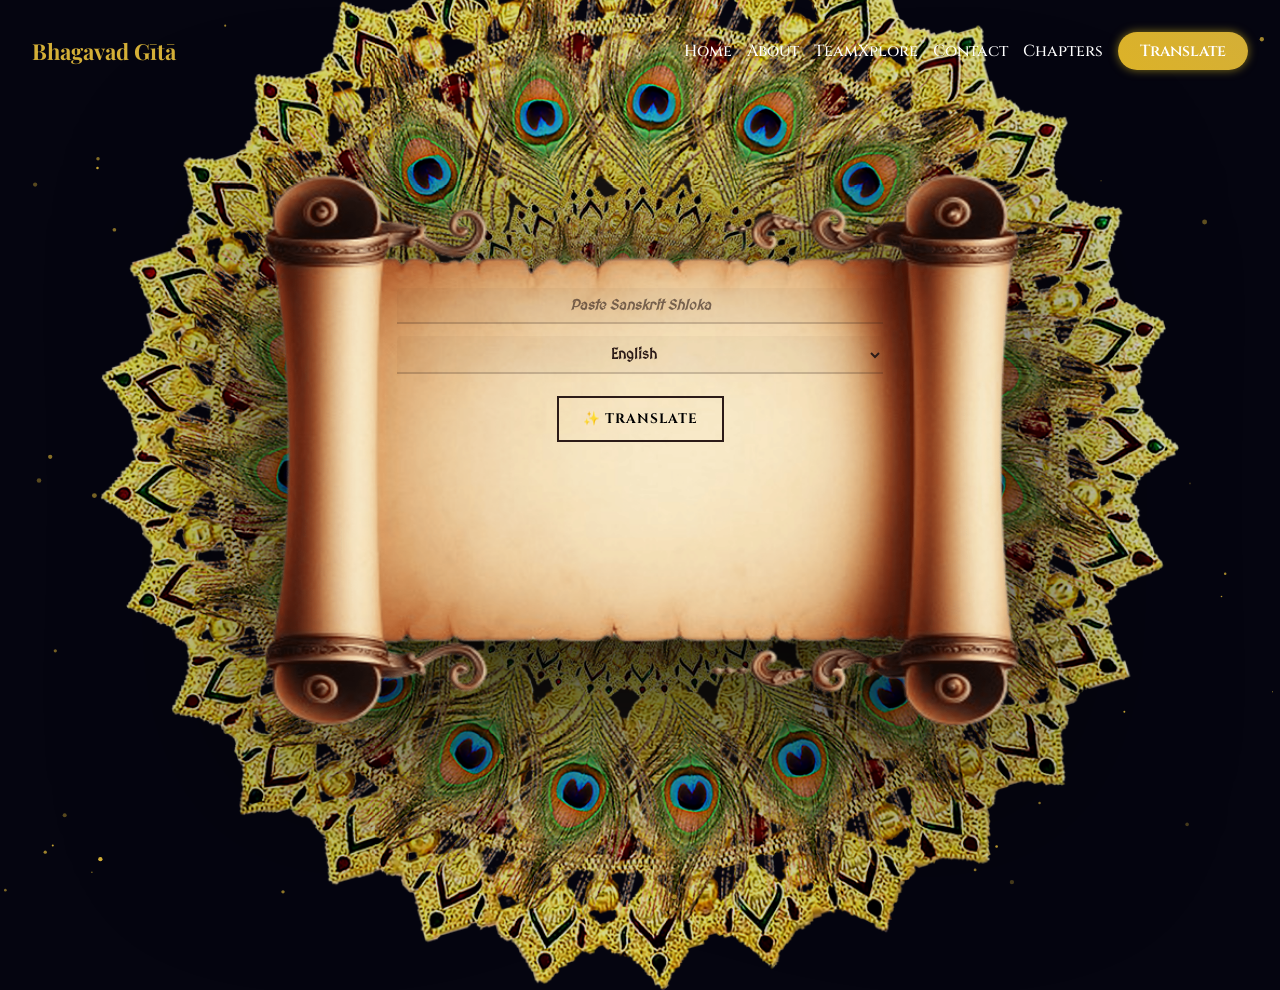
==== frontend/BV/translation.html @ dd42c948 "Fix translation page layout: reorder CSS, strengthen overrides, center scroll" ====
<!DOCTYPE html>
<html lang="en">
<head>
    <meta charset="UTF-8" />
    <meta name="viewport" content="width=device-width, initial-scale=1.0" />
    <title>Bhagavad Gita - Translation</title>

    <link rel="preload" href="galaxy.jpg" as="image" />
    <link rel="preload" href="scroll.png" as="image" />
    <link rel="preload" href="chakra.png" as="image" />
    
    <link rel="stylesheet" href="style.css">
    <link rel="stylesheet" href="../shared/transitions.css">
    <link rel="stylesheet" href="../shared/mobile-responsive.css">
    <link rel="stylesheet" href="../Dashboard/style.css">
    <link rel="preconnect" href="https://fonts.googleapis.com">
    <link rel="preconnect" href="https://fonts.gstatic.com" crossorigin>
    <link href="https://fonts.googleapis.com/css2?family=Cinzel:wght@400;700&family=MedievalSharp&family=Playfair+Display:wght@600;700&family=Inter:wght@300;400;500;600&display=swap" rel="stylesheet">
</head>

<body class="translation-page">

    <!-- Page Loader -->
    <div class="page-loader">
        <div class="loader-chakra"></div>
        <div class="loader-text">Preparing Translation...</div>
    </div>

    <!-- ================= NAVBAR ================= -->
    <header class="navbar">
        <div class="container nav-content">
            <div class="logo">Bhagavad Gītā</div>
            <div class="right-section">
                <nav>
                    <a href="../Dashboard/index.html">Home</a>
                    <a href="../Dashboard/index.html#about">About</a>
                    <a href="../Dashboard/index.html#team">TeamXplore</a>
                    <a href="../Dashboard/index.html#contact">Contact</a>
                    <a href="../Chapters/chapters.html">Chapters</a>
                </nav>
                <a href="translation.html" class="glow-btn active">Translate</a>
            </div>
        </div>
    </header>

    <!-- Decorative Background Layer -->
    <div class="chakra-layer"></div>
    <div class="dimension-rift"></div>
    <div class="scroll-container">
        <div class="scroll-content">

            <!-- Translation Form -->
            <form class="form-card" id="divineForm">

                <!-- Sanskrit Input -->
                <input 
                    type="text" 
                    id="userName" 
                    placeholder="Paste Sanskrit Shloka" 
                    required
                />

                <!-- Language Selection -->
                <select id="userLanguage">
                    <option value="english">English</option>
                    <option value="hindi">Hindi</option>
                    <option value="telugu">Telugu</option>
                    <option value="tamil">Tamil</option>
                    <option value="kannada">Kannada</option>
                    <option value="malayalam">Malayalam</option>
                    <option value="marathi">Marathi</option>
                    <option value="bengali">Bengali</option>
                    <option value="gujarati">Gujarati</option>
                    <option value="urdu">Urdu</option>
                    <option value="afrikaans">Afrikaans</option>
                    <option value="albanian">Albanian</option>
                    <option value="amharic">Amharic</option>
                    <option value="arabic">Arabic</option>
                    <option value="armenian">Armenian</option>
                    <option value="azerbaijani">Azerbaijani</option>
                    <option value="basque">Basque</option>
                    <option value="belarusian">Belarusian</option>
                    <option value="bosnian">Bosnian</option>
                    <option value="bulgarian">Bulgarian</option>
                    <option value="catalan">Catalan</option>
                    <option value="cebuano">Cebuano</option>
                    <option value="chinese_simplified">Chinese (Simplified)</option>
                    <option value="chinese_traditional">Chinese (Traditional)</option>
                    <option value="corsican">Corsican</option>
                    <option value="croatian">Croatian</option>
                    <option value="czech">Czech</option>
                    <option value="danish">Danish</option>
                    <option value="dutch">Dutch</option>
                    <option value="esperanto">Esperanto</option>
                    <option value="estonian">Estonian</option>
                    <option value="filipino">Filipino</option>
                    <option value="finnish">Finnish</option>
                    <option value="french">French</option>
                    <option value="frisian">Frisian</option>
                    <option value="galician">Galician</option>
                    <option value="georgian">Georgian</option>
                    <option value="german">German</option>
                    <option value="greek">Greek</option>
                    <option value="haitian_creole">Haitian Creole</option>
                    <option value="hausa">Hausa</option>
                    <option value="hawaiian">Hawaiian</option>
                    <option value="hebrew">Hebrew</option>
                    <option value="hungarian">Hungarian</option>
                    <option value="icelandic">Icelandic</option>
                    <option value="igbo">Igbo</option>
                    <option value="indonesian">Indonesian</option>
                    <option value="irish">Irish</option>
                    <option value="italian">Italian</option>
                    <option value="japanese">Japanese</option>
                    <option value="javanese">Javanese</option>
                    <option value="kazakh">Kazakh</option>
                    <option value="khmer">Khmer</option>
                    <option value="kinyarwanda">Kinyarwanda</option>
                    <option value="korean">Korean</option>
                    <option value="kurdish">Kurdish</option>
                    <option value="kyrgyz">Kyrgyz</option>
                    <option value="lao">Lao</option>
                    <option value="latin">Latin</option>
                    <option value="latvian">Latvian</option>
                    <option value="lithuanian">Lithuanian</option>
                    <option value="luxembourgish">Luxembourgish</option>
                    <option value="macedonian">Macedonian</option>
                    <option value="malagasy">Malagasy</option>
                    <option value="malay">Malay</option>
                    <option value="mongolian">Mongolian</option>
                    <option value="myanmar">Myanmar</option>
                    <option value="nepali">Nepali</option>
                    <option value="norwegian">Norwegian</option>
                    <option value="pashto">Pashto</option>
                    <option value="persian">Persian</option>
                    <option value="polish">Polish</option>
                    <option value="portuguese">Portuguese</option>
                    <option value="punjabi">Punjabi</option>
                    <option value="romanian">Romanian</option>
                    <option value="russian">Russian</option>
                    <option value="serbian">Serbian</option>
                    <option value="sinhala">Sinhala</option>
                    <option value="slovak">Slovak</option>
                    <option value="slovenian">Slovenian</option>
                    <option value="somali">Somali</option>
                    <option value="spanish">Spanish</option>
                    <option value="sundanese">Sundanese</option>
                    <option value="swahili">Swahili</option>
                    <option value="swedish">Swedish</option>
                    <option value="tajik">Tajik</option>
                    <option value="thai">Thai</option>
                    <option value="turkish">Turkish</option>
                    <option value="ukrainian">Ukrainian</option>
                    <option value="uyghur">Uyghur</option>
                    <option value="uzbek">Uzbek</option>
                    <option value="vietnamese">Vietnamese</option>
                    <option value="welsh">Welsh</option>
                    <option value="xhosa">Xhosa</option>
                    <option value="yiddish">Yiddish</option>
                    <option value="yoruba">Yoruba</option>
                    <option value="zulu">Zulu</option>
                </select>

                <!-- Translate Button -->
                <button type="submit" class="translate-btn">
                    ✨ Translate
                </button>

            </form>

            <!-- Output Section -->
            <div id="outputSection" class="output-section" style="visibility: hidden;">
                <p id="outputText"></p>
            </div>

        </div>
    </div>

    <canvas id="dustCanvas"></canvas>

    <script src="../config.js"></script>
    <script src="script.js"></script>
    <script src="../shared/transitions.js"></script>
    <script src="../shared/mobile-menu.js"></script>
    <script>
        function autoPasteShloka(){
            const params = new URLSearchParams(window.location.search);
            const text = params.get("text");
            if(text){
                document.getElementById("userName").value = decodeURIComponent(text);
            }
        }
        document.addEventListener("DOMContentLoaded", autoPasteShloka);
    </script>

</body>
</html>
---- frontend/BV/style.css ----
/* Reset & Variables */
:root {
    --gold: #d4af37;
    --gold-glow: rgba(212, 175, 55, 0.6);
    --parchment-ink: #2c1b18;
    --parchment-ink-dim: rgba(44, 27, 24, 0.6);
    --input-bg: rgba(44, 27, 24, 0.03);
    --input-border: rgba(44, 27, 24, 0.2);
    --font-title: 'Cinzel', serif;
    --font-body: 'MedievalSharp', cursive;
}

* {
    box-sizing: border-box;
    margin: 0;
    padding: 0;
}

/* Translation Page Specific Body Override */
body.translation-page {
    width: 100vw !important;
    min-height: 100vh !important;
    height: 100vh !important;
    overflow: hidden !important;
    background-color: #050510 !important;
    background-image: url('galaxy.jpg') !important;
    background-size: cover !important;
    background-position: center !important;
    background-repeat: no-repeat !important;
    background-attachment: fixed !important;
    display: flex !important;
    justify-content: center !important;
    align-items: center !important;
    font-family: var(--font-title) !important;
    color: var(--parchment-ink) !important;
    margin: 0 !important;
    padding: 0 !important;
}

/* Force remove any container padding/margin on translation page */
body.translation-page .container {
    padding: 0 !important;
    margin: 0 !important;
    max-width: none !important;
}

/* Navbar on translation page */
body.translation-page .navbar {
    position: fixed !important;
    top: 0 !important;
    left: 0 !important;
    right: 0 !important;
    z-index: 1000 !important;
    background: transparent !important;
    backdrop-filter: none !important;
    padding: 1rem 2rem !important;
}

body.translation-page .navbar.scrolled {
    background: rgba(0, 0, 0, 0.3) !important;
    backdrop-filter: blur(10px) !important;
}

body.translation-page .navbar nav a {
    color: white !important;
}

body.translation-page .navbar .logo {
    color: #D4AF37 !important;
}

body.translation-page .navbar .glow-btn {
    background: linear-gradient(45deg, #dcb228, #D4AF37) !important;
    color: white !important;
}

/* 1. Galaxy Background & Layout */
body {
    width: 100vw !important;
    min-height: 100vh !important;
    height: 100vh !important;
    overflow: hidden !important;
    background-color: #050510 !important;
    background-image: url('galaxy.jpg') !important;
    background-size: cover !important;
    background-position: center !important;
    background-repeat: no-repeat !important;
    background-attachment: fixed !important;
    display: flex !important;
    justify-content: center !important;
    align-items: center !important;
    font-family: var(--font-title) !important;
    color: var(--parchment-ink) !important;
    will-change: auto;
    margin: 0 !important;
    padding: 0 !important;
    position: relative !important;
}

/* Override any section/container styles */
body > section,
body > div:not(.chakra-layer):not(.dimension-rift):not(.scroll-container):not(.multiverse-flash):not(.page-loader):not(#dustCanvas) {
    display: none !important;
}

/* 2. Rotating Sudarshana Chakra (Background Layer) */
/* .chakra-layer {
    position: absolute;
    top: 50%;
    left: 50%;
    width: 110vmin; 
    height: 110vmin;
    background-image: url('chakra.png'); 
    background-size: contain;
    background-position: center;
    background-repeat: no-repeat;
    z-index: 1;
    opacity: 0.8;
    filter: drop-shadow(0 0 30px var(--gold-glow));
    animation: rotateChakra 120s linear infinite, pulseGlow 4s ease-in-out infinite;
    pointer-events: none;
} */

/* .chakra-layer {
    position: absolute;
    top: 50%;
    left: 50%;
    width: 120vmin;
    height: 120vmin;
    background: url('chakra.png') center/contain no-repeat;
    transform: translate(-50%, -50%);
    pointer-events: none;
    z-index: 1;
    opacity: 0.9;

    animation:
    rotateChakra 160s linear infinite,
    chakraBreath 6s ease-in-out infinite;
    will-change: transform;
    backface-visibility: hidden;
} */

.chakra-layer {
    position: absolute !important;
    top: 50% !important;
    left: 50% !important;
    width: 120vmin !important;
    height: 120vmin !important;
    transform: translate(-50%, -50%) !important;
    pointer-events: none !important;
    z-index: 1 !important;
    opacity: 0.85 !important;
    animation: rotateChakra 180s linear infinite !important;
    will-change: transform !important;
    backface-visibility: hidden !important;
    contain: layout style paint !important;
}

/* @keyframes chakraBreath {
    0%, 100% {
        transform: translate(-50%, -50%) scale(1);
        opacity: 0.85;
    }

    50% {
        transform: translate(-50%, -50%) scale(1.04);
        opacity: 1;
    }
} */

@keyframes chakraBreath {
    0%,100% {
        transform: scale(1);
        opacity: 0.85;
    }

    50% {
        transform: scale(1.03);
        opacity: 0.95;
    }
}

/* 
.chakra-layer::before {
    content: "";
    position: absolute;
    top: 50%;
    left: 50%;
    width: 85%;
    height: 85%;
    inset:0;
    transform: translate(-50%, -50%);
    background: radial-gradient(circle,
        rgba(212,175,55,0.5) 0%,
        rgba(212,175,55,0.35) 25%,
        rgba(212,175,55,0.2) 45%,
        rgba(212,175,55,0.1) 60%,
        transparent 75%);
    filter: blur(25px);
    z-index: -1;
    pointer-events: none;
    animation: glowPulse 6s ease-in-out infinite;
} */

.chakra-layer::before {
    content: "";
    position: absolute;
    inset: 0;
    background: url('chakra.png') center/contain no-repeat;
    animation: chakraBreath 8s ease-in-out infinite;
    will-change: transform, opacity;
}

.chakra-layer::after {
    content: "";
    position: absolute;
    inset: 0;
    border-radius: 50%;
    background: radial-gradient(circle,
        rgba(212,175,55,0.2) 0%,
        rgba(212,175,55,0.1) 40%,
        transparent 60%);
    filter: blur(40px);
    z-index: -1;
} 

.chakra-layer.active {
    animation: divineBurst 1.2s ease-out forwards;
}

@keyframes divineBurst {
    0% {
        transform: translate(-50%, -50%) scale(1);
        filter: drop-shadow(0 0 20px rgba(212,175,55,0.3));
    }
    40% {
        transform: translate(-50%, -50%) scale(1.2);
        filter: drop-shadow(0 0 150px rgba(212,175,55,1));
    }
    100% {
        transform: translate(-50%, -50%) scale(1);
        filter: drop-shadow(0 0 60px rgba(212,175,55,0.5));
    }
}
.scroll-container.lift {
    animation: scrollLift 1.2s ease-out forwards;
}

@keyframes scrollLift {
    0% { transform: translateY(0); }
    50% { transform: translateY(-15px); }
    100% { transform: translateY(0); }
}


@keyframes rotateChakra {
    from {
        transform: translate(-50%, -50%) rotate(0deg);
    }
    to {
        transform: translate(-50%, -50%) rotate(360deg);
    }
}

@keyframes pulseGlow {
    0%, 100% {
        filter: drop-shadow(0 0 30px var(--gold-glow));
        opacity: 0.8;
    }
    50% {
        filter: drop-shadow(0 0 60px rgba(212, 175, 55, 0.8));
        opacity: 1;
    }
}

/* 3. Scroll Image (Foreground Layer) */
.scroll-container {
    position: relative !important;
    z-index: 10 !important; /* Above Chakra and Dust */
    width: min(900px, 90vw) !important;
    height: min(1200px, 90vh) !important;
     
    background-image: url('scroll.png') !important; /* Ensure this image exists */
    background-size: 100% 100% !important; /* Stretch to fit container */
    background-position: center !important;
    background-repeat: no-repeat !important;
    display: flex !important;
    justify-content: center !important;
    align-items: center !important;

    filter: drop-shadow(0 50px 100px rgba(0,0,0,0.95)) !important;
    margin: 0 auto !important;
}

.scroll-content {
    position: absolute !important;
    top: 30% !important;              /* 👈 THIS controls vertical position */
    left: 50% !important;
    transform: translateX(-50%) !important;
    width: 60% !important;
    display: flex !important;
    flex-direction: column !important;
    align-items: center !important;
    gap: 1rem !important;
}

/* 4. Transparent Form */
.form-card {
    width: 100%;
    display: flex;
    flex-direction: column;
    gap: 12px;
    align-items: center;
}

input, select {
    width: 90%;
    padding: 8px;
    background: var(--input-bg);
    border: none;
    border-bottom: 2px solid var(--input-border);
    font-family: var(--font-body);
    font-size: 0.9rem;
    color: var(--parchment-ink);
    font-weight: 700;
    outline: none;
    text-align: center;
    transition: all 0.3s ease;
    border-radius: 4px 4px 0 0;
}

input::placeholder {
    color: var(--parchment-ink-dim);
    font-style: italic;
}

input:focus, select:focus {
    background: rgba(44, 27, 24, 0.08);
    border-bottom-color: var(--gold);
}

button {
    margin-top: 10px;
    margin-bottom: 4px;
    padding: 12px 24px;
    background: transparent;
    border: 2px solid var(--parchment-ink);
    font-family: var(--font-title);
    font-weight: 700;
    font-size: 0.85rem;
    text-transform: uppercase;
    cursor: pointer;
    transition: all 0.3s ease;
    letter-spacing: 1px;
}

button:hover {
    background: var(--parchment-ink);
    color: var(--gold);
    box-shadow: 0 5px 15px rgba(44, 27, 24, 0.3);
    letter-spacing: 3px;
}

button:disabled {
    opacity: 0.5;
    cursor: not-allowed;
    border-color: var(--input-border);
}

/* 5. Output Text & 6. Audio Button */
.output-section {
    display: flex;
    flex-direction: column;
    justify-content: center;
    align-items: center;
    width: 100%;
    min-height: auto;
    margin-top: 6px;
}

#outputText {
    margin-top: 20px;
    margin-bottom: 10px;
    font-family: var(--font-body);
    font-size: 1.1rem;
    line-height: 1.8;
    font-weight: 600;
    color: #2c1b18;

    text-align: center;

    white-space: pre-wrap;
    word-break: normal;

    opacity: 0;
    transform: translateY(20px);
}


#outputText.reveal {
    animation: divineReveal 0.7s cubic-bezier(.17,.67,.38,1.01) forwards;
}

@keyframes divineReveal {
    0% {
        opacity: 0;
        transform: translateY(10px);
        filter: blur(2px);
    }

    100% {
        opacity: 1;
        transform: translateY(0);
        filter: blur(0);
    }
}



/* Typewriter Cursor */
.cursor::after {
    content: '|';
    animation: blink 1s step-end infinite;
    color: var(--parchment-ink);
}

@keyframes blink {
    0%, 100% { opacity: 1; }
    50% { opacity: 0; }
}

.audio-btn {
    pointer-events: auto !important;
    margin-top: 35px;
    left: -20px;
    top: 35px;
    border: 1px solid var(--parchment-ink);
    font-size: 0.9rem;
    padding: 8px 16px;
    display: flex;
    align-items: center;
    gap: 8px;
    z-index: 99999;
    position: relative;
}

/* Particle Canvas */
#dustCanvas {
    position: fixed;
    top: 0;
    left: 0;
    width: 100%;
    height: 100%;
    pointer-events: none;
    z-index: 1;
    will-change: auto;
    contain: strict;
}

/* ===== MOBILE RESPONSIVE ===== */
@media (max-width: 768px) {
    body {
        background-attachment: scroll;
        overflow-y: auto;
        min-height: 100vh;
    }

    .chakra-layer {
        width: 100vmin;
        height: 100vmin;
        opacity: 0.6;
        animation-duration: 240s;
    }

    .chakra-layer::after {
        display: none;
    }

    .scroll-container {
        width: 95vw;
        min-height: auto;
        height: auto;
        padding: 40px 20px;
        margin: 20px auto;
        filter: drop-shadow(0 20px 40px rgba(0,0,0,0.5));
    }

    .scroll-content {
        position: relative;
        top: auto;
        left: auto;
        transform: none;
        width: 90%;
        padding: 20px 10px;
        margin-top: 40px;
    }

    input, select {
        width: 100%;
        font-size: 16px;
        padding: 12px 8px;
    }

    button {
        font-size: 14px;
        padding: 12px 24px;
        min-height: 44px;
    }

    #outputText {
        font-size: 0.95rem;
        line-height: 1.7;
        padding: 0 10px;
        margin-top: 15px;
    }

    #dustCanvas {
        opacity: 0.3;
    }

    .back-btn {
        top: 10px;
        left: 10px;
        padding: 6px 12px;
        font-size: 14px;
    }
}

@media (max-width: 480px) {
    .scroll-container {
        width: 98vw;
        padding: 30px 15px;
    }

    .scroll-content {
        width: 95%;
        padding: 15px 5px;
    }

    #outputText {
        font-size: 0.9rem;
        line-height: 1.6;
    }

    input, select {
        font-size: 15px;
        padding: 10px 6px;
    }

    button {
        font-size: 13px;
        padding: 10px 20px;
    }
}

@media (max-width: 768px) and (orientation: landscape) {
    .scroll-container {
        min-height: auto;
        padding: 20px 15px;
    }

    .scroll-content {
        margin-top: 20px;
    }

    #outputText {
        max-height: 40vh;
        overflow-y: auto;
    }
}
.back-btn {
  position: fixed;
  top: 20px;
  left: 20px;
  text-decoration: none;
  background: #D4AF37;
  color: black;
  padding: 8px 16px;
  border-radius: 20px;
  font-weight: 600;
  z-index: 999;
  transition: 0.3s;
}

.back-btn:hover {
  background: #b9972e;
}







body.warp {
    animation: spaceWarp 1.2s ease-in-out forwards;
}

@keyframes spaceWarp {
    0% {
        transform: scale(1);
        filter: blur(0px);
    }
    50% {
        transform: scale(1.1);
        filter: blur(4px);
    }
    100% {
        transform: scale(1);
        filter: blur(0px);
    }
}

.chakra-layer.portal {
    animation: portalSpin 1.2s ease-in-out forwards;
}

@keyframes portalSpin {
    0% {
        transform: translate(-50%, -50%) rotate(0deg) scale(1);
    }
    50% {
        transform: translate(-50%, -50%) rotate(-720deg) scale(1.2);
    }
    100% {
        transform: translate(-50%, -50%) rotate(-1440deg) scale(1);
    }
}
.scroll-container.portal-active {
    animation: scrollGlow 1.2s ease-in-out forwards;
}

@keyframes scrollGlow {
    0% {
        box-shadow: 0 0 0 rgba(212,175,55,0);
    }
    50% {
        box-shadow: 0 0 120px rgba(212,175,55,0.8);
    }
    100% {
        box-shadow: 0 0 60px rgba(212,175,55,0.4);
    }
}







.dimension-rift {
    position: fixed;
    inset: 0;
    pointer-events: none;
    background: 
        repeating-linear-gradient(
            90deg,
            rgba(255,255,255,0.02) 0px,
            rgba(255,255,255,0.02) 2px,
            transparent 2px,
            transparent 6px
        );
    opacity: 0;
    z-index: 50;
}

.dimension-rift.active {
    animation: glitchReality 0.8s ease-in-out forwards;
}

@keyframes glitchReality {
    0% { opacity: 0; transform: skewX(0deg); }
    20% { opacity: 0.8; transform: skewX(5deg); }
    40% { transform: skewX(-5deg); }
    60% { transform: skewX(3deg); }
    80% { transform: skewX(-2deg); }
    100% { opacity: 0; transform: skewX(0deg); }
}
.chakra-layer.multiverse {
    animation: multiSpin 1.5s cubic-bezier(.19,1,.22,1) forwards;
}

@keyframes multiSpin {
    0% {
        transform: translate(-50%, -50%) scale(1) rotate(0deg);
        filter: hue-rotate(0deg);
    }
    50% {
        transform: translate(-50%, -50%) scale(1.3) rotate(720deg);
        filter: hue-rotate(180deg);
    }
    100% {
        transform: translate(-50%, -50%) scale(1) rotate(1440deg);
        filter: hue-rotate(360deg);
    }
}
body.multiverse {
    animation: bendSpace 1.5s ease-in-out forwards;
}

@keyframes bendSpace {
    0% {
        transform: perspective(1000px) rotateX(0deg);
    }
    50% {
        transform: perspective(800px) rotateX(12deg);
    }
    100% {
        transform: perspective(1000px) rotateX(0deg);
    }
}




/* ===== YOUR EXISTING CSS ABOVE REMAINS SAME ===== */
/* I AM ONLY ADDING ADVANCED EFFECTS BELOW */

/* ================= MULTIVERSE FLASH ================= */
.multiverse-flash {
    position: fixed;
    inset: 0;
    pointer-events: none;
    background: radial-gradient(circle at center,
        rgba(255,255,255,0.9) 0%,
        rgba(255,255,255,0.6) 20%,
        rgba(255,255,255,0.2) 40%,
        transparent 60%);
    opacity: 0;
    z-index: 100;
}

/* .multiverse-flash.active {
    animation: flashReality 0.6s ease-out forwards;
} */

.chakra-layer.multiverse {
    animation:
        hyperSpin 1.2s cubic-bezier(.19,1,.22,1),
        rotateChakra 180s linear infinite;
}


@keyframes flashReality {
    0% { opacity: 0; }
    30% { opacity: 1; }
    100% { opacity: 0; }
}

/* ================= CHROMATIC ABERRATION ================= */
body.chromatic {
    animation: chromaticShift 0.8s ease-in-out forwards;
}

@keyframes chromaticShift {
    0% {
        filter: none;
    }
    50% {
        filter: contrast(1.2) saturate(1.3)
                drop-shadow(4px 0 red)
                drop-shadow(-4px 0 cyan);
    }
    100% {
        filter: none;
    }
}

/* ================= TRUE VORTEX SPIN ================= */
.chakra-layer.multiverse {
    animation: hyperSpin 1.4s cubic-bezier(.19,1,.22,1) forwards;
}

@keyframes hyperSpin {
    0% {
        transform: translate(-50%, -50%) scale(1) rotate(0deg);
        filter: hue-rotate(0deg);
    }
    50% {
        transform: translate(-50%, -50%) scale(1.2) rotate(720deg);
        filter: hue-rotate(180deg);
    }
    100% {
        transform: translate(-50%, -50%) scale(1) rotate(1440deg);
        filter: hue-rotate(360deg);
    }
}

/* ================= ENERGY BEAM FROM SCROLL ================= */
.scroll-container.portal-active::after {
    content: "";
    position: absolute;
    top: 10%;
    left: 50%;
    transform: translateX(-50%);
    width: 30%;
    height: 120%;
    background: linear-gradient(
        to bottom,
        rgba(255,255,255,0.8),
        rgba(212,175,55,0.6),
        transparent
    );
    filter: blur(40px);
    opacity: 0;
    pointer-events: none;
    animation: beamRise 1.2s ease-out forwards;
}

@keyframes beamRise {
    0% { opacity: 0; }
    40% { opacity: 1; }
    100% { opacity: 0; }
}

#warpCanvas {
    position: fixed;
    inset: 0;
    pointer-events: none;
    z-index: 5;
}


/* ===== PREMIUM BUTTONS ===== */

/* Wireshark Style Outline Button */
.outline-btn {
  padding: 8px 20px;
  border-radius: 30px;
  background: transparent;
  color: #D4AF37;
  font-weight: 500;
  cursor: pointer;
  border: 2px solid #e8bb28;
  transition: 0.3s ease;
}

.outline-btn:hover {
  background: #D4AF37;
  color: black;
  box-shadow: 0 0 15px #daaf22;
}

/* Gradient Glow Button */
.glow-btn {
  padding: 8px 22px;
  border-radius: 30px;
  border: none;
  background: linear-gradient(45deg, #dcb228, #D4AF37);
  color: white;
  font-weight: 600;
  cursor: pointer;
  transition: 0.3s ease;
  box-shadow: 0 0 10px rgba(214, 185, 35, 0.6);
}

.glow-btn:hover {
  transform: translateY(-2px);
  box-shadow: 0 0 20px rgba(237, 224, 40, 0.9);
}
---- frontend/shared/transitions.css ----
/* ================= SMOOTH PAGE TRANSITIONS ================= */

/* Page Loader Overlay */
.page-loader {
    position: fixed;
    inset: 0;
    background: linear-gradient(135deg, #050510 0%, #1a1a2e 50%, #050510 100%);
    display: flex;
    flex-direction: column;
    justify-content: center;
    align-items: center;
    z-index: 9999;
    opacity: 1;
    transition: opacity 0.5s ease-out;
    pointer-events: none;
}

.page-loader.hidden {
    opacity: 0;
}

/* Spinning Chakra Loader */
.loader-chakra {
    width: 80px;
    height: 80px;
    border: 4px solid rgba(212, 175, 55, 0.2);
    border-top: 4px solid #d4af37;
    border-radius: 50%;
    animation: spin 1s linear infinite;
    box-shadow: 0 0 30px rgba(212, 175, 55, 0.4);
}

@keyframes spin {
    0% { transform: rotate(0deg); }
    100% { transform: rotate(360deg); }
}

/* Loading Text */
.loader-text {
    margin-top: 20px;
    font-family: 'Cinzel', serif;
    font-size: 1.2rem;
    color: #d4af37;
    letter-spacing: 3px;
    animation: pulse 1.5s ease-in-out infinite;
}

@keyframes pulse {
    0%, 100% { opacity: 0.6; }
    50% { opacity: 1; }
}

/* Page Fade In Animation */
body {
    animation: pageIn 0.6s ease-out;
}

@keyframes pageIn {
    from {
        opacity: 0;
        transform: translateY(20px);
    }
    to {
        opacity: 1;
        transform: translateY(0);
    }
}

/* Page Fade Out Animation */
body.page-exit {
    animation: pageOut 0.4s ease-in forwards;
}

@keyframes pageOut {
    from {
        opacity: 1;
        transform: translateY(0);
    }
    to {
        opacity: 0;
        transform: translateY(-20px);
    }
}

/* Smooth Link Transitions */
a {
    transition: all 0.3s cubic-bezier(0.4, 0, 0.2, 1);
}

/* Button Click Effect */
button, .btn, .glow-btn {
    position: relative;
    overflow: hidden;
}

button::before, .btn::before, .glow-btn::before {
    content: '';
    position: absolute;
    top: 50%;
    left: 50%;
    width: 0;
    height: 0;
    border-radius: 50%;
    background: rgba(255, 255, 255, 0.3);
    transform: translate(-50%, -50%);
    transition: width 0.6s, height 0.6s;
}

button:active::before, .btn:active::before, .glow-btn:active::before {
    width: 300px;
    height: 300px;
}

/* Smooth Scroll Behavior */
html {
    scroll-behavior: smooth;
}

/* Content Fade In on Scroll */
.fade-in-section {
    opacity: 0;
    transform: translateY(30px);
    transition: opacity 0.8s ease-out, transform 0.8s ease-out;
}

.fade-in-section.visible {
    opacity: 1;
    transform: translateY(0);
}

/* Loading Bar */
.loading-bar {
    position: fixed;
    top: 0;
    left: 0;
    width: 0;
    height: 3px;
    background: linear-gradient(90deg, #d4af37, #f4d03f);
    z-index: 10000;
    transition: width 0.3s ease;
    box-shadow: 0 0 10px rgba(212, 175, 55, 0.8);
}

.loading-bar.active {
    animation: loadingProgress 2s ease-in-out;
}

@keyframes loadingProgress {
    0% { width: 0%; }
    50% { width: 70%; }
    100% { width: 100%; }
}
---- frontend/shared/mobile-responsive.css ----
/* ================= MOBILE RESPONSIVE STYLES ================= */

/* Hamburger Menu */
.hamburger {
    display: none;
    flex-direction: column;
    gap: 5px;
    cursor: pointer;
    padding: 8px;
    z-index: 1001;
    transition: all 0.3s ease;
    background: none;
    border: none;
}

.hamburger span {
    width: 25px;
    height: 3px;
    background: white;
    border-radius: 3px;
    transition: all 0.3s ease;
    display: block;
}

.navbar.scrolled .hamburger span {
    background: #8B5E3C;
}

.hamburger.active span:nth-child(1) {
    transform: rotate(45deg) translate(8px, 8px);
}

.hamburger.active span:nth-child(2) {
    opacity: 0;
}

.hamburger.active span:nth-child(3) {
    transform: rotate(-45deg) translate(7px, -7px);
}

/* Mobile Navigation */
@media (max-width: 768px) {
    .hamburger {
        display: flex !important;
    }

    .navbar nav {
        display: flex !important;
        flex-direction: column !important;
        width: 100% !important;
        gap: 0 !important;
    }

    .right-section {
        position: fixed !important;
        top: 70px !important;
        right: -100% !important;
        width: 280px !important;
        height: calc(100vh - 70px) !important;
        background: rgba(255, 255, 255, 0.98) !important;
        backdrop-filter: blur(10px) !important;
        flex-direction: column !important;
        align-items: flex-start !important;
        padding: 30px 20px !important;
        gap: 0 !important;
        transition: right 0.4s cubic-bezier(0.4, 0, 0.2, 1) !important;
        box-shadow: -5px 0 20px rgba(0, 0, 0, 0.1) !important;
        z-index: 999 !important;
        overflow-y: auto !important;
    }

    .right-section.active {
        right: 0 !important;
    }

    .navbar nav a {
        color: #8B5E3C !important;
        padding: 15px 20px !important;
        width: 100% !important;
        border-bottom: 1px solid rgba(139, 94, 60, 0.1) !important;
        margin: 0 !important;
        font-size: 16px !important;
        transition: all 0.3s ease !important;
        display: block !important;
    }

    .navbar nav a:hover {
        background: rgba(212, 175, 55, 0.1) !important;
        padding-left: 30px !important;
    }

    .glow-btn {
        margin-top: 20px !important;
        width: calc(100% - 40px) !important;
        text-align: center !important;
        display: block !important;
    }

    /* Mobile Overlay */
    .mobile-overlay {
        display: none;
        position: fixed;
        inset: 0;
        background: rgba(0, 0, 0, 0.5);
        z-index: 998;
        opacity: 0;
        transition: opacity 0.3s ease;
    }

    .mobile-overlay.active {
        display: block !important;
        opacity: 1 !important;
    }
}

/* Tablet Responsive */
@media (max-width: 1024px) and (min-width: 769px) {
    .container {
        padding: 0 30px;
    }

    .navbar nav a {
        margin-right: 10px;
        font-size: 14px;
    }

    .logo {
        font-size: 20px;
    }
}

/* Mobile Hero Section */
@media (max-width: 768px) {
    .hero-overlay h1 {
        font-size: 28px !important;
        padding: 0 20px;
    }

    .hero-overlay p {
        font-size: 14px !important;
        padding: 0 20px;
    }

    .section {
        padding: 60px 0 !important;
    }

    .section h2 {
        font-size: 24px !important;
    }

    .features,
    .team-grid {
        gap: 20px !important;
    }

    .card,
    .team-card {
        width: 100% !important;
        max-width: 350px;
    }
}

/* Mobile Contact Form */
@media (max-width: 768px) {
    .contact-form {
        width: 90%;
        padding: 0 20px;
    }

    .contact-form input,
    .contact-form textarea {
        font-size: 16px; /* Prevents zoom on iOS */
    }
}

/* Mobile Chapters Page */
@media (max-width: 768px) {
    .chapters-title {
        font-size: 32px !important;
        padding: 0 20px;
    }

    .chapters-subtitle {
        font-size: 16px !important;
        padding: 0 20px;
    }

    .chapters-container {
        grid-template-columns: 1fr !important;
        padding: 20px !important;
        gap: 20px !important;
    }

    .chapter-card {
        padding: 20px !important;
    }

    .chapter-number {
        font-size: 3rem !important;
        top: 10px !important;
        right: 15px !important;
    }

    .chapter-name {
        font-size: 1.2rem !important;
        padding-right: 60px;
    }

    .chapter-description {
        font-size: 0.9rem !important;
        padding-right: 60px;
    }

    /* Disable custom cursor on mobile */
    .divine-cursor {
        display: none !important;
    }
}

/* Mobile Translation Page */
@media (max-width: 768px) {
    body {
        background-attachment: scroll;
    }

    .scroll-container {
        width: 95vw !important;
        height: auto !important;
        min-height: 95vh !important;
        background-size: 100% 100% !important;
        padding: 40px 0 !important;
    }

    .scroll-content {
        width: 85% !important;
        top: 15% !important;
        gap: 0.8rem !important;
    }

    .form-card {
        gap: 10px !important;
    }

    .form-card input,
    .form-card select {
        width: 100% !important;
        font-size: 16px !important;
        padding: 12px 8px !important;
    }

    .translate-btn,
    button {
        font-size: 14px !important;
        padding: 12px 24px !important;
        margin-top: 15px !important;
    }

    #outputText {
        font-size: 0.95rem !important;
        line-height: 1.7 !important;
        padding: 0 15px !important;
        margin-top: 15px !important;
    }

    .audio-btn {
        font-size: 14px !important;
        padding: 10px 20px !important;
        margin-top: 25px !important;
        left: 0 !important;
    }

    .back-btn {
        top: 10px !important;
        left: 10px !important;
        padding: 6px 12px !important;
        font-size: 14px !important;
    }

    /* Reduce chakra size on mobile */
    .chakra-layer {
        width: 150vmin !important;
        height: 150vmin !important;
    }

    /* Optimize particles for mobile */
    #dustCanvas {
        opacity: 0.5;
    }
}

/* Small Mobile Devices */
@media (max-width: 480px) {
    .scroll-container {
        width: 98vw !important;
        padding: 30px 0 !important;
    }

    .scroll-content {
        width: 90% !important;
        top: 12% !important;
    }

    #outputText {
        font-size: 0.9rem !important;
        line-height: 1.6 !important;
        padding: 0 10px !important;
    }

    .form-card input,
    .form-card select {
        font-size: 15px !important;
        padding: 10px 6px !important;
    }

    button {
        font-size: 13px !important;
        padding: 10px 20px !important;
    }

    .audio-btn {
        font-size: 13px !important;
        padding: 8px 16px !important;
    }
}

/* Landscape Mobile */
@media (max-width: 768px) and (orientation: landscape) {
    .scroll-container {
        height: auto !important;
        min-height: 100vh !important;
        padding: 20px 0 !important;
    }

    .scroll-content {
        top: 10% !important;
    }

    #outputText {
        max-height: 40vh;
        overflow-y: auto;
    }
}

/* Touch-friendly buttons */
@media (hover: none) and (pointer: coarse) {
    button,
    .btn,
    .glow-btn,
    .audio-btn {
        min-height: 44px; /* iOS recommended touch target */
        min-width: 44px;
    }

    .navbar nav a {
        min-height: 44px;
        display: flex;
        align-items: center;
    }
}

/* Small Mobile Devices */
@media (max-width: 480px) {
    .hero-overlay h1 {
        font-size: 24px !important;
    }

    .hero-overlay p {
        font-size: 13px !important;
    }

    .btn {
        padding: 10px 20px !important;
        font-size: 14px !important;
    }

    .section h2 {
        font-size: 22px !important;
    }

    .card,
    .team-card {
        padding: 20px !important;
    }

    .chapters-title {
        font-size: 28px !important;
    }

    .chapter-number {
        font-size: 2.5rem !important;
    }
}

/* Landscape Mobile */
@media (max-width: 768px) and (orientation: landscape) {
    .hero {
        height: auto !important;
        min-height: 100vh;
    }

    .hero-overlay {
        padding: 100px 20px 50px !important;
    }

    .scroll-container {
        height: auto !important;
        min-height: 100vh;
        padding: 20px 0;
    }
}

/* Prevent horizontal scroll */
body {
    overflow-x: hidden;
    max-width: 100vw;
}

/* Improve touch scrolling */
* {
    -webkit-overflow-scrolling: touch;
}

/* Fix iOS input zoom */
@media (max-width: 768px) {
    input,
    select,
    textarea {
        font-size: 16px !important;
    }
}
---- frontend/Dashboard/style.css ----
/* ===== RESET ===== */
a {
  text-decoration: none;
}
* {
  margin: 0;
  padding: 0;
  box-sizing: border-box;
}

html {
  scroll-behavior: smooth;
}

body {
  font-family: 'Inter', sans-serif;
  background: #FDF8F2;
  color: #2C2C2C;
}

/* ===== CONTAINER ===== */
.container {
  max-width: 1200px;
  margin: auto;
  padding: 0 20px;
}

/* ===== NAVBAR ===== */
.navbar {
  position: fixed;
  width: 100%;
  top: 0;
  z-index: 1000;
  background: transparent;
  transition: 0.3s ease;
}

.navbar.scrolled {
  background: white;
  box-shadow: 0 2px 12px rgba(0,0,0,0.08);
}

.nav-content {
  display: flex;
  justify-content: space-between;
  align-items: center;
  height: 70px;
}

.logo {
  font-family: 'Playfair Display', serif;
  font-size: 22px;
  color: #D4AF37;
  font-weight: 700;
  z-index: 1002;
}

.right-section {
  display: flex;
  align-items: center;
  gap: 15px;
}

.navbar nav {
  display: flex;
  align-items: center;
  gap: 15px;
}

.navbar nav a {
  text-decoration: none;
  color: white;
  font-weight: 500;
  transition: 0.3s;
  white-space: nowrap;
}

.navbar.scrolled nav a {
  color: #8B5E3C;
}

.navbar nav a:hover {
  color: #D4AF37;
}

/* ===== PREMIUM BUTTONS ===== */

/* Wireshark Style Outline Button */
.outline-btn {
  padding: 8px 20px;
  border-radius: 30px;
  background: transparent;
  color: #D4AF37;
  font-weight: 500;
  cursor: pointer;
  border: 2px solid #e8bb28;
  transition: 0.3s ease;
}

.outline-btn:hover {
  background: #D4AF37;
  color: black;
  box-shadow: 0 0 15px #daaf22;
}

/* Gradient Glow Button */
.glow-btn {
  padding: 8px 22px;
  border-radius: 30px;
  border: none;
  background: linear-gradient(45deg, #dcb228, #D4AF37);
  color: white;
  font-weight: 600;
  cursor: pointer;
  transition: 0.3s ease;
  box-shadow: 0 0 10px rgba(214, 185, 35, 0.6);
}

.glow-btn:hover {
  transform: translateY(-2px);
  box-shadow: 0 0 20px rgba(237, 224, 40, 0.9);
}

/* ===== HERO ===== */
.hero {
  position: relative;
  width: 100%;
  height: 100vh;
  overflow: hidden;
}

.hero-video {
  position: fixed;
  top: 0;
  left: 0;
  width: 100vw;
  height: 100vh;
  object-fit: cover;
  z-index: -1;
}

.hero-overlay {
  position: relative;
  z-index: 2;
  height: 100vh;
  display: flex;
  flex-direction: column;
  justify-content: center;
  align-items: center;
  text-align: center;
  background: linear-gradient(
    to bottom,
    rgba(0,0,0,0.65),
    rgba(0,0,0,0.4),
    rgba(0,0,0,0.65)
  );
  color: white;
  padding: 20px;
}

.hero-overlay h1 {
  font-family: 'Playfair Display', serif;
  font-size: 48px;
  margin-bottom: 20px;
}

.hero-overlay p {
  font-size: 18px;
  margin-bottom: 25px;
}

.btn {
  display: inline-block;
  padding: 12px 30px;
  background: #D4AF37;
  color: black;
  border-radius: 30px;
  text-decoration: none;
  font-weight: 600;
  transition: 0.3s;
}

.btn:hover {
  background: #b9972e;
}

/* ===== SECTIONS ===== */
.section {
  padding: 120px 0;
  background: #FDF8F2;
  text-align: center;
}

.section h2 {
  font-family: 'Playfair Display', serif;
  margin-bottom: 20px;
  font-size: 32px;
}

.alt {
  background: white;
}

/* ===== CARDS ===== */
.features,
.team-grid {
  margin-top: 40px;
  display: flex;
  justify-content: center;
  gap: 30px;
  flex-wrap: wrap;
}

.card,
.team-card {
  background: white;
  padding: 25px;
  width: 280px;
  border-radius: 12px;
  box-shadow: 0 5px 20px rgba(0,0,0,0.05);
  transition: 0.3s;
}

.card:hover,
.team-card:hover {
  transform: translateY(-6px);
}

/* ===== CONTACT ===== */
.contact-form {
  max-width: 450px;
  margin: 30px auto;
  display: flex;
  flex-direction: column;
}

.contact-form input,
.contact-form textarea {
  margin: 10px 0;
  padding: 12px;
  border-radius: 6px;
  border: 1px solid #ccc;
}

.footer {
  text-align: center;
  padding: 25px;
  background: #8B5E3C;
  color: white;
}

/* ===== CARDS ===== */
.features,
.team-grid {
  margin-top: 40px;
  display: flex;
  justify-content: center;
  gap: 30px;
  flex-wrap: wrap;
}

.card,
.team-card {
  background: white;
  padding: 25px;
  width: 280px;
  border-radius: 12px;
  box-shadow: 0 5px 20px rgba(0,0,0,0.05);
  transition: 0.3s;
}

.card:hover,
.team-card:hover {
  transform: translateY(-6px);
}

/* ===== CONTACT ===== */
.contact-form {
  max-width: 450px;
  margin: 30px auto;
  display: flex;
  flex-direction: column;
}

.contact-form input,
.contact-form textarea {
  margin: 10px 0;
  padding: 12px;
  border-radius: 6px;
  border: 1px solid #ccc;
}

.footer {
  text-align: center;
  padding: 25px;
  background: #8B5E3C;
  color: white;
}

.linkedin-icon {
  display: inline-block;
  margin-top: 12px;
  font-size: 22px;
  color: #0A66C2;
  transition: 0.3s ease;
  z-index: 10;
  pointer-events: auto;
  position: relative;
}

.linkedin-icon:hover {
  transform: scale(1.2);
  color: #004182;
}

.github-icon {
    display: inline-block;
    margin-top: 10px;
    font-size: 24px;
    color: #111010;
    transition: 0.3s ease;
}

.github-icon:hover {
    color: #D4AF37;
    transform: scale(1.2);
}
.contact-social {
    margin-top: 20px;
    display: flex;
    justify-content: center;
    gap: 35px;
}

.contact-social a {
    font-size: 28px;
    color: #8B5E3C;
    transition: 0.3s ease;
}

.contact-social a:hover {
    color: #D4AF37;
    transform: scale(1.2);
}
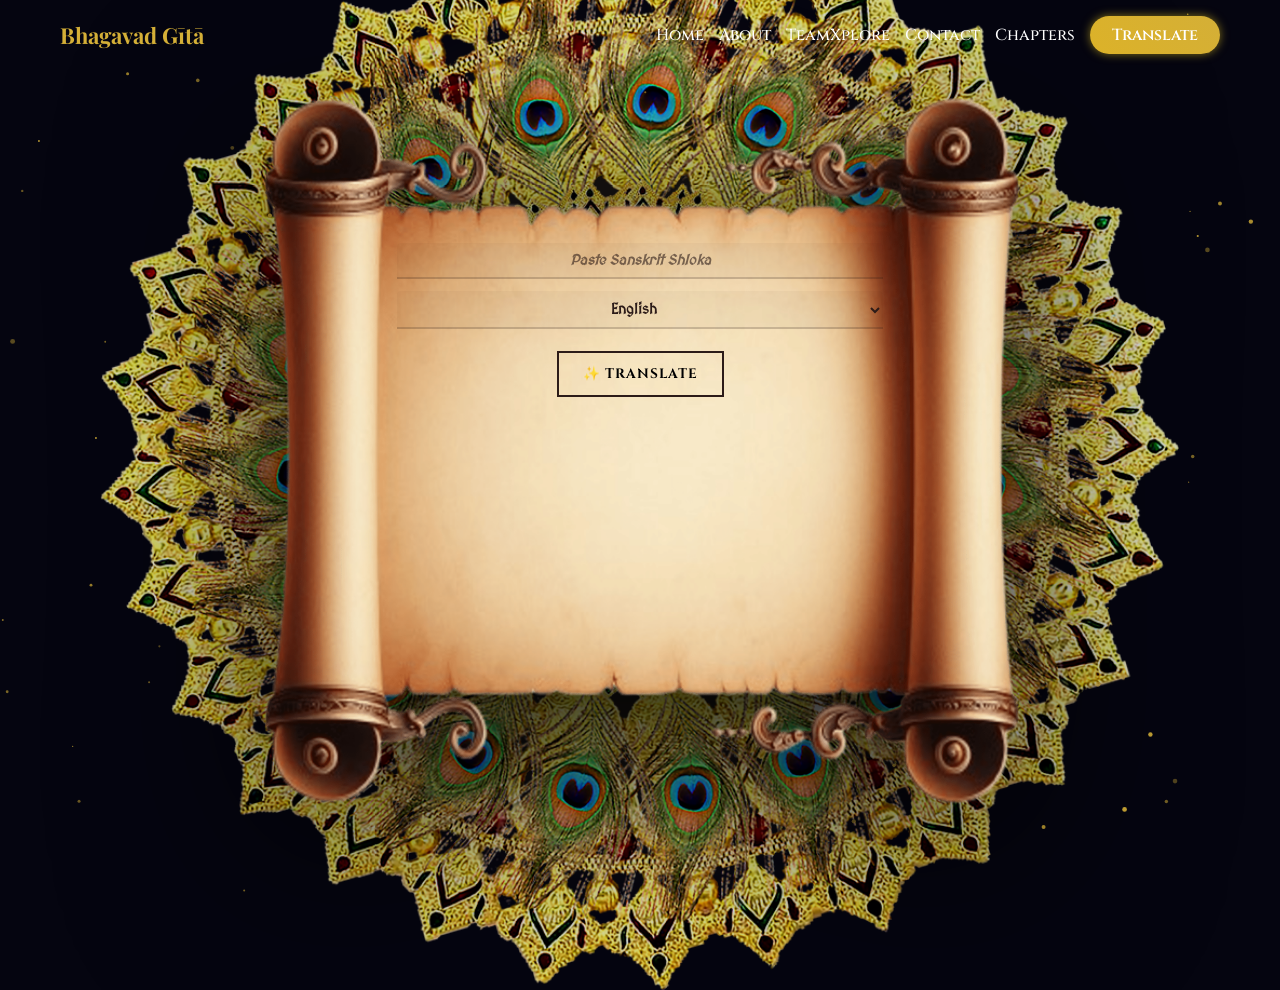
==== commit 81a3d746: "Add backend test page, switch to local API, improve error messages" ====
--- a/frontend/BV/translation.html
+++ b/frontend/BV/translation.html
@@ -9,10 +9,10 @@
     <link rel="preload" href="scroll.png" as="image" />
     <link rel="preload" href="chakra.png" as="image" />
     
+    <link rel="stylesheet" href="../Dashboard/style.css">
     <link rel="stylesheet" href="style.css">
     <link rel="stylesheet" href="../shared/transitions.css">
     <link rel="stylesheet" href="../shared/mobile-responsive.css">
-    <link rel="stylesheet" href="../Dashboard/style.css">
     <link rel="preconnect" href="https://fonts.googleapis.com">
     <link rel="preconnect" href="https://fonts.gstatic.com" crossorigin>
     <link href="https://fonts.googleapis.com/css2?family=Cinzel:wght@400;700&family=MedievalSharp&family=Playfair+Display:wght@600;700&family=Inter:wght@300;400;500;600&display=swap" rel="stylesheet">
--- a/frontend/BV/style.css
+++ b/frontend/BV/style.css
@@ -37,13 +37,6 @@
     padding: 0 !important;
 }
 
-/* Force remove any container padding/margin on translation page */
-body.translation-page .container {
-    padding: 0 !important;
-    margin: 0 !important;
-    max-width: none !important;
-}
-
 /* Navbar on translation page */
 body.translation-page .navbar {
     position: fixed !important;
@@ -53,7 +46,6 @@
     z-index: 1000 !important;
     background: transparent !important;
     backdrop-filter: none !important;
-    padding: 1rem 2rem !important;
 }
 
 body.translation-page .navbar.scrolled {
@@ -67,11 +59,6 @@
 
 body.translation-page .navbar .logo {
     color: #D4AF37 !important;
-}
-
-body.translation-page .navbar .glow-btn {
-    background: linear-gradient(45deg, #dcb228, #D4AF37) !important;
-    color: white !important;
 }
 
 /* 1. Galaxy Background & Layout */
@@ -94,13 +81,6 @@
     will-change: auto;
     margin: 0 !important;
     padding: 0 !important;
-    position: relative !important;
-}
-
-/* Override any section/container styles */
-body > section,
-body > div:not(.chakra-layer):not(.dimension-rift):not(.scroll-container):not(.multiverse-flash):not(.page-loader):not(#dustCanvas) {
-    display: none !important;
 }
 
 /* 2. Rotating Sudarshana Chakra (Background Layer) */
@@ -141,19 +121,19 @@
 } */
 
 .chakra-layer {
-    position: absolute !important;
-    top: 50% !important;
-    left: 50% !important;
-    width: 120vmin !important;
-    height: 120vmin !important;
-    transform: translate(-50%, -50%) !important;
-    pointer-events: none !important;
-    z-index: 1 !important;
-    opacity: 0.85 !important;
-    animation: rotateChakra 180s linear infinite !important;
-    will-change: transform !important;
-    backface-visibility: hidden !important;
-    contain: layout style paint !important;
+    position: absolute;
+    top: 50%;
+    left: 50%;
+    width: 120vmin;
+    height: 120vmin;
+    transform: translate(-50%, -50%);
+    pointer-events: none;
+    z-index: 1;
+    opacity: 0.85;
+    animation: rotateChakra 180s linear infinite;
+    will-change: transform;
+    backface-visibility: hidden;
+    contain: layout style paint;
 }
 
 /* @keyframes chakraBreath {
@@ -277,8 +257,8 @@
 .scroll-container {
     position: relative !important;
     z-index: 10 !important; /* Above Chakra and Dust */
-    width: min(900px, 90vw) !important;
-    height: min(1200px, 90vh) !important;
+    width: min(900px, 100vw) !important;
+    height: min(1200px, 115vh) !important;
      
     background-image: url('scroll.png') !important; /* Ensure this image exists */
     background-size: 100% 100% !important; /* Stretch to fit container */
@@ -289,7 +269,6 @@
     align-items: center !important;
 
     filter: drop-shadow(0 50px 100px rgba(0,0,0,0.95)) !important;
-    margin: 0 auto !important;
 }
 
 .scroll-content {
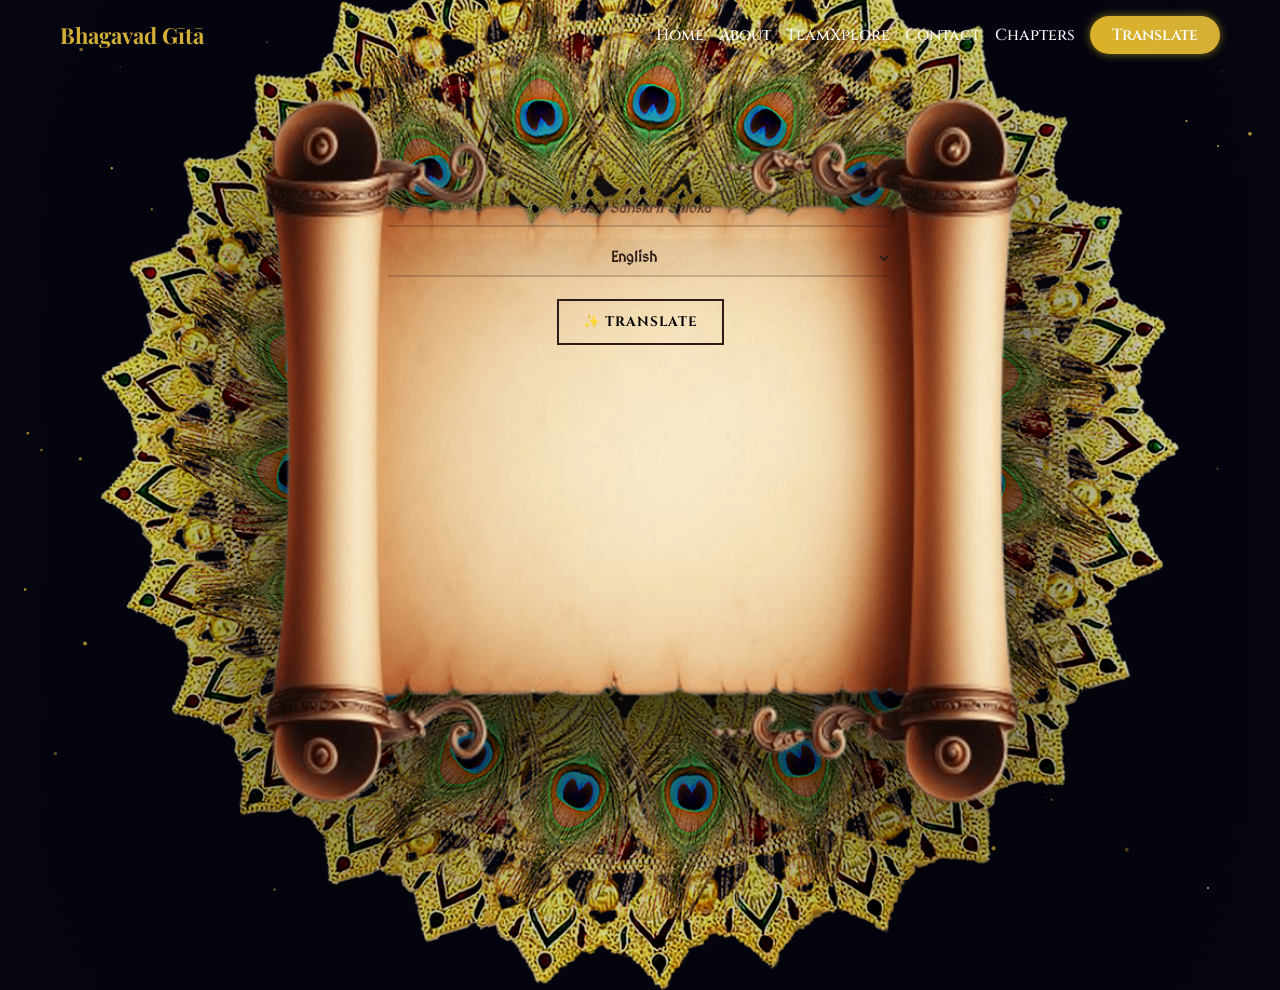
==== commit 9c3d663e: "Fix translation page: make form elements visible with !important, reorder CSS" ====
--- a/frontend/BV/translation.html
+++ b/frontend/BV/translation.html
@@ -9,10 +9,10 @@
     <link rel="preload" href="scroll.png" as="image" />
     <link rel="preload" href="chakra.png" as="image" />
     
-    <link rel="stylesheet" href="../Dashboard/style.css">
     <link rel="stylesheet" href="style.css">
     <link rel="stylesheet" href="../shared/transitions.css">
     <link rel="stylesheet" href="../shared/mobile-responsive.css">
+    <link rel="stylesheet" href="../Dashboard/style.css">
     <link rel="preconnect" href="https://fonts.googleapis.com">
     <link rel="preconnect" href="https://fonts.gstatic.com" crossorigin>
     <link href="https://fonts.googleapis.com/css2?family=Cinzel:wght@400;700&family=MedievalSharp&family=Playfair+Display:wght@600;700&family=Inter:wght@300;400;500;600&display=swap" rel="stylesheet">
--- a/frontend/BV/style.css
+++ b/frontend/BV/style.css
@@ -273,77 +273,85 @@
 
 .scroll-content {
     position: absolute !important;
-    top: 30% !important;              /* 👈 THIS controls vertical position */
+    top: 25% !important;
     left: 50% !important;
     transform: translateX(-50%) !important;
-    width: 60% !important;
+    width: 70% !important;
+    max-width: 600px !important;
     display: flex !important;
     flex-direction: column !important;
     align-items: center !important;
     gap: 1rem !important;
+    padding: 0 20px !important;
 }
 
 /* 4. Transparent Form */
 .form-card {
-    width: 100%;
-    display: flex;
-    flex-direction: column;
-    gap: 12px;
-    align-items: center;
+    width: 100% !important;
+    display: flex !important;
+    flex-direction: column !important;
+    gap: 12px !important;
+    align-items: center !important;
 }
 
 input, select {
-    width: 90%;
-    padding: 8px;
-    background: var(--input-bg);
-    border: none;
-    border-bottom: 2px solid var(--input-border);
-    font-family: var(--font-body);
-    font-size: 0.9rem;
-    color: var(--parchment-ink);
-    font-weight: 700;
-    outline: none;
-    text-align: center;
-    transition: all 0.3s ease;
-    border-radius: 4px 4px 0 0;
+    width: 90% !important;
+    padding: 8px !important;
+    background: var(--input-bg) !important;
+    border: none !important;
+    border-bottom: 2px solid var(--input-border) !important;
+    font-family: var(--font-body) !important;
+    font-size: 0.9rem !important;
+    color: var(--parchment-ink) !important;
+    font-weight: 700 !important;
+    outline: none !important;
+    text-align: center !important;
+    transition: all 0.3s ease !important;
+    border-radius: 4px 4px 0 0 !important;
+    display: block !important;
+    visibility: visible !important;
+    opacity: 1 !important;
 }
 
 input::placeholder {
-    color: var(--parchment-ink-dim);
-    font-style: italic;
+    color: var(--parchment-ink-dim) !important;
+    font-style: italic !important;
 }
 
 input:focus, select:focus {
-    background: rgba(44, 27, 24, 0.08);
-    border-bottom-color: var(--gold);
+    background: rgba(44, 27, 24, 0.08) !important;
+    border-bottom-color: var(--gold) !important;
 }
 
 button {
-    margin-top: 10px;
-    margin-bottom: 4px;
-    padding: 12px 24px;
-    background: transparent;
-    border: 2px solid var(--parchment-ink);
-    font-family: var(--font-title);
-    font-weight: 700;
-    font-size: 0.85rem;
-    text-transform: uppercase;
-    cursor: pointer;
-    transition: all 0.3s ease;
-    letter-spacing: 1px;
+    margin-top: 10px !important;
+    margin-bottom: 4px !important;
+    padding: 12px 24px !important;
+    background: transparent !important;
+    border: 2px solid var(--parchment-ink) !important;
+    font-family: var(--font-title) !important;
+    font-weight: 700 !important;
+    font-size: 0.85rem !important;
+    text-transform: uppercase !important;
+    cursor: pointer !important;
+    transition: all 0.3s ease !important;
+    letter-spacing: 1px !important;
+    display: block !important;
+    visibility: visible !important;
+    opacity: 1 !important;
 }
 
 button:hover {
-    background: var(--parchment-ink);
-    color: var(--gold);
-    box-shadow: 0 5px 15px rgba(44, 27, 24, 0.3);
-    letter-spacing: 3px;
+    background: var(--parchment-ink) !important;
+    color: var(--gold) !important;
+    box-shadow: 0 5px 15px rgba(44, 27, 24, 0.3) !important;
+    letter-spacing: 3px !important;
 }
 
 button:disabled {
-    opacity: 0.5;
-    cursor: not-allowed;
-    border-color: var(--input-border);
+    opacity: 0.5 !important;
+    cursor: not-allowed !important;
+    border-color: var(--input-border) !important;
 }
 
 /* 5. Output Text & 6. Audio Button */
@@ -355,22 +363,44 @@
     width: 100%;
     min-height: auto;
     margin-top: 6px;
+    max-height: 400px;
+    overflow-y: auto;
+    -webkit-overflow-scrolling: touch;
+}
+
+/* Custom scrollbar for output */
+.output-section::-webkit-scrollbar {
+    width: 6px;
+}
+
+.output-section::-webkit-scrollbar-track {
+    background: rgba(44, 27, 24, 0.1);
+    border-radius: 3px;
+}
+
+.output-section::-webkit-scrollbar-thumb {
+    background: var(--gold);
+    border-radius: 3px;
+}
+
+.output-section::-webkit-scrollbar-thumb:hover {
+    background: #b8941f;
 }
 
 #outputText {
     margin-top: 20px;
     margin-bottom: 10px;
     font-family: var(--font-body);
-    font-size: 1.1rem;
+    font-size: 1rem;
     line-height: 1.8;
     font-weight: 600;
     color: #2c1b18;
-
     text-align: center;
-
     white-space: pre-wrap;
-    word-break: normal;
-
+    word-break: break-word;
+    word-wrap: break-word;
+    max-width: 100%;
+    padding: 0 10px;
     opacity: 0;
     transform: translateY(20px);
 }
@@ -439,112 +469,139 @@
 /* ===== MOBILE RESPONSIVE ===== */
 @media (max-width: 768px) {
     body {
-        background-attachment: scroll;
-        overflow-y: auto;
-        min-height: 100vh;
+        background-attachment: scroll !important;
+        overflow-y: auto !important;
+        min-height: 100vh !important;
+        height: auto !important;
     }
 
     .chakra-layer {
-        width: 100vmin;
-        height: 100vmin;
-        opacity: 0.6;
-        animation-duration: 240s;
+        width: 80vmin !important;
+        height: 80vmin !important;
+        opacity: 0.5 !important;
+        animation-duration: 240s !important;
     }
 
     .chakra-layer::after {
-        display: none;
+        display: none !important;
     }
 
     .scroll-container {
-        width: 95vw;
-        min-height: auto;
-        height: auto;
-        padding: 40px 20px;
-        margin: 20px auto;
-        filter: drop-shadow(0 20px 40px rgba(0,0,0,0.5));
+        width: 95vw !important;
+        min-height: auto !important;
+        height: auto !important;
+        padding: 60px 20px 40px !important;
+        margin: 80px auto 20px !important;
+        filter: drop-shadow(0 20px 40px rgba(0,0,0,0.5)) !important;
     }
 
     .scroll-content {
-        position: relative;
-        top: auto;
-        left: auto;
-        transform: none;
-        width: 90%;
-        padding: 20px 10px;
-        margin-top: 40px;
+        position: relative !important;
+        top: auto !important;
+        left: auto !important;
+        transform: none !important;
+        width: 90% !important;
+        padding: 20px 10px !important;
+        margin-top: 0 !important;
     }
 
     input, select {
-        width: 100%;
-        font-size: 16px;
-        padding: 12px 8px;
+        width: 100% !important;
+        font-size: 16px !important;
+        padding: 12px 8px !important;
     }
 
     button {
-        font-size: 14px;
-        padding: 12px 24px;
-        min-height: 44px;
+        font-size: 14px !important;
+        padding: 12px 24px !important;
+        min-height: 44px !important;
+        width: 100% !important;
     }
 
     #outputText {
-        font-size: 0.95rem;
-        line-height: 1.7;
-        padding: 0 10px;
-        margin-top: 15px;
+        font-size: 0.9rem !important;
+        line-height: 1.6 !important;
+        padding: 0 5px !important;
+        margin-top: 15px !important;
+        max-height: 300px !important;
+        overflow-y: auto !important;
     }
 
     #dustCanvas {
-        opacity: 0.3;
+        opacity: 0.2 !important;
     }
 
     .back-btn {
-        top: 10px;
-        left: 10px;
-        padding: 6px 12px;
-        font-size: 14px;
+        top: 10px !important;
+        left: 10px !important;
+        padding: 6px 12px !important;
+        font-size: 14px !important;
+    }
+
+    /* Mobile navbar adjustments */
+    body.translation-page .navbar {
+        padding: 0.5rem 1rem !important;
+    }
+
+    body.translation-page .navbar .logo {
+        font-size: 1.2rem !important;
     }
 }
 
 @media (max-width: 480px) {
     .scroll-container {
-        width: 98vw;
-        padding: 30px 15px;
+        width: 98vw !important;
+        padding: 50px 15px 30px !important;
+        margin: 70px auto 15px !important;
     }
 
     .scroll-content {
-        width: 95%;
-        padding: 15px 5px;
+        width: 95% !important;
+        padding: 15px 5px !important;
     }
 
     #outputText {
-        font-size: 0.9rem;
-        line-height: 1.6;
+        font-size: 0.85rem !important;
+        line-height: 1.5 !important;
+        padding: 0 3px !important;
     }
 
     input, select {
-        font-size: 15px;
-        padding: 10px 6px;
+        font-size: 15px !important;
+        padding: 10px 6px !important;
     }
 
     button {
-        font-size: 13px;
-        padding: 10px 20px;
+        font-size: 13px !important;
+        padding: 10px 20px !important;
+    }
+
+    .chakra-layer {
+        width: 70vmin !important;
+        height: 70vmin !important;
+        opacity: 0.4 !important;
     }
 }
 
 @media (max-width: 768px) and (orientation: landscape) {
     .scroll-container {
-        min-height: auto;
-        padding: 20px 15px;
+        min-height: auto !important;
+        padding: 40px 15px 30px !important;
+        margin: 60px auto 15px !important;
     }
 
     .scroll-content {
-        margin-top: 20px;
+        margin-top: 0 !important;
     }
 
     #outputText {
-        max-height: 40vh;
-        overflow-y: auto;
+        max-height: 200px !important;
+        overflow-y: auto !important;
+    }
+
+    body {
+        height: auto !important;
+        min-height: 100vh !important;
     }
 }
 .back-btn {
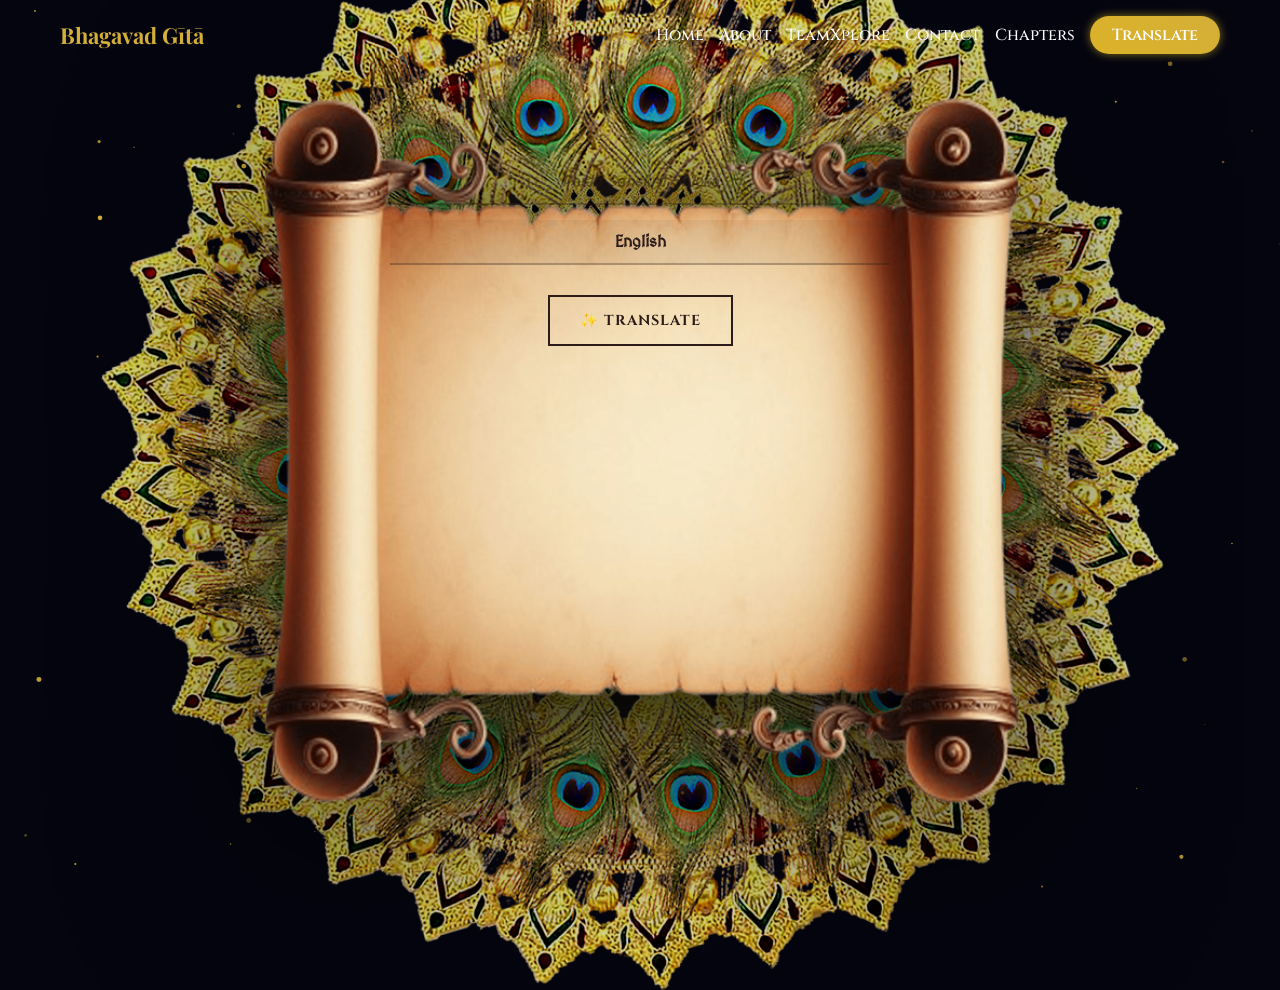
==== commit 214675d5: "Add isolated translation-page.css to force form elements visibility" ====
--- a/frontend/BV/translation.html
+++ b/frontend/BV/translation.html
@@ -9,10 +9,11 @@
     <link rel="preload" href="scroll.png" as="image" />
     <link rel="preload" href="chakra.png" as="image" />
     
+    <link rel="stylesheet" href="../Dashboard/style.css">
     <link rel="stylesheet" href="style.css">
     <link rel="stylesheet" href="../shared/transitions.css">
     <link rel="stylesheet" href="../shared/mobile-responsive.css">
-    <link rel="stylesheet" href="../Dashboard/style.css">
+    <link rel="stylesheet" href="translation-page.css">
     <link rel="preconnect" href="https://fonts.googleapis.com">
     <link rel="preconnect" href="https://fonts.gstatic.com" crossorigin>
     <link href="https://fonts.googleapis.com/css2?family=Cinzel:wght@400;700&family=MedievalSharp&family=Playfair+Display:wght@600;700&family=Inter:wght@300;400;500;600&display=swap" rel="stylesheet">
--- a/frontend/BV/translation-page.css
+++ b/frontend/BV/translation-page.css
@@ -0,0 +1,225 @@
+/* ============================================
+   TRANSLATION PAGE - ISOLATED STYLES
+   This file contains all styles needed for translation.html
+   ============================================ */
+
+/* Force translation page body styles */
+body.translation-page {
+    width: 100vw !important;
+    min-height: 100vh !important;
+    height: 100vh !important;
+    overflow: hidden !important;
+    background-color: #050510 !important;
+    background-image: url('galaxy.jpg') !important;
+    background-size: cover !important;
+    background-position: center !important;
+    background-repeat: no-repeat !important;
+    background-attachment: fixed !important;
+    display: flex !important;
+    justify-content: center !important;
+    align-items: center !important;
+    font-family: 'Cinzel', serif !important;
+    color: #2c1b18 !important;
+    margin: 0 !important;
+    padding: 0 !important;
+}
+
+/* Force form card visibility */
+body.translation-page .form-card {
+    width: 100% !important;
+    display: flex !important;
+    flex-direction: column !important;
+    gap: 15px !important;
+    align-items: center !important;
+    z-index: 100 !important;
+    position: relative !important;
+}
+
+/* Force input field visibility */
+body.translation-page input[type="text"],
+body.translation-page #userName {
+    width: 90% !important;
+    max-width: 500px !important;
+    padding: 12px 15px !important;
+    background: rgba(44, 27, 24, 0.05) !important;
+    border: none !important;
+    border-bottom: 2px solid rgba(44, 27, 24, 0.3) !important;
+    font-family: 'MedievalSharp', cursive !important;
+    font-size: 1rem !important;
+    color: #2c1b18 !important;
+    font-weight: 700 !important;
+    outline: none !important;
+    text-align: center !important;
+    transition: all 0.3s ease !important;
+    border-radius: 4px 4px 0 0 !important;
+    display: block !important;
+    visibility: visible !important;
+    opacity: 1 !important;
+    box-sizing: border-box !important;
+}
+
+body.translation-page input[type="text"]::placeholder,
+body.translation-page #userName::placeholder {
+    color: rgba(44, 27, 24, 0.5) !important;
+    font-style: italic !important;
+}
+
+body.translation-page input[type="text"]:focus,
+body.translation-page #userName:focus {
+    background: rgba(44, 27, 24, 0.08) !important;
+    border-bottom-color: #d4af37 !important;
+}
+
+/* Force select dropdown visibility */
+body.translation-page select,
+body.translation-page #userLanguage {
+    width: 90% !important;
+    max-width: 500px !important;
+    padding: 12px 15px !important;
+    background: rgba(44, 27, 24, 0.05) !important;
+    border: none !important;
+    border-bottom: 2px solid rgba(44, 27, 24, 0.3) !important;
+    font-family: 'MedievalSharp', cursive !important;
+    font-size: 1rem !important;
+    color: #2c1b18 !important;
+    font-weight: 700 !important;
+    outline: none !important;
+    text-align: center !important;
+    transition: all 0.3s ease !important;
+    border-radius: 4px 4px 0 0 !important;
+    display: block !important;
+    visibility: visible !important;
+    opacity: 1 !important;
+    cursor: pointer !important;
+    box-sizing: border-box !important;
+    -webkit-appearance: none !important;
+    -moz-appearance: none !important;
+    appearance: none !important;
+}
+
+body.translation-page select:focus,
+body.translation-page #userLanguage:focus {
+    background: rgba(44, 27, 24, 0.08) !important;
+    border-bottom-color: #d4af37 !important;
+}
+
+/* Force button visibility */
+body.translation-page button[type="submit"],
+body.translation-page .translate-btn {
+    margin-top: 15px !important;
+    padding: 14px 30px !important;
+    background: transparent !important;
+    border: 2px solid #2c1b18 !important;
+    font-family: 'Cinzel', serif !important;
+    font-weight: 700 !important;
+    font-size: 0.9rem !important;
+    text-transform: uppercase !important;
+    cursor: pointer !important;
+    transition: all 0.3s ease !important;
+    letter-spacing: 1px !important;
+    display: block !important;
+    visibility: visible !important;
+    opacity: 1 !important;
+    color: #2c1b18 !important;
+    box-sizing: border-box !important;
+}
+
+body.translation-page button[type="submit"]:hover,
+body.translation-page .translate-btn:hover {
+    background: #2c1b18 !important;
+    color: #d4af37 !important;
+    box-shadow: 0 5px 15px rgba(44, 27, 24, 0.3) !important;
+    letter-spacing: 3px !important;
+}
+
+/* Force scroll content positioning */
+body.translation-page .scroll-content {
+    position: absolute !important;
+    top: 22% !important;
+    left: 50% !important;
+    transform: translateX(-50%) !important;
+    width: 75% !important;
+    max-width: 650px !important;
+    display: flex !important;
+    flex-direction: column !important;
+    align-items: center !important;
+    gap: 1rem !important;
+    padding: 0 25px !important;
+    z-index: 50 !important;
+}
+
+/* Force output section visibility */
+body.translation-page .output-section {
+    display: flex !important;
+    flex-direction: column !important;
+    justify-content: center !important;
+    align-items: center !important;
+    width: 100% !important;
+    margin-top: 20px !important;
+    max-height: 350px !important;
+    overflow-y: auto !important;
+    -webkit-overflow-scrolling: touch !important;
+}
+
+body.translation-page #outputText {
+    margin-top: 15px !important;
+    font-family: 'MedievalSharp', cursive !important;
+    font-size: 1rem !important;
+    line-height: 1.7 !important;
+    font-weight: 600 !important;
+    color: #2c1b18 !important;
+    text-align: center !important;
+    white-space: pre-wrap !important;
+    word-break: break-word !important;
+    word-wrap: break-word !important;
+    max-width: 100% !important;
+    padding: 0 15px !important;
+}
+
+/* Mobile responsive */
+@media (max-width: 768px) {
+    body.translation-page .scroll-content {
+        top: 15% !important;
+        width: 85% !important;
+        padding: 0 15px !important;
+    }
+
+    body.translation-page input[type="text"],
+    body.translation-page #userName,
+    body.translation-page select,
+    body.translation-page #userLanguage {
+        width: 95% !important;
+        font-size: 16px !important;
+        padding: 12px 10px !important;
+    }
+
+    body.translation-page button[type="submit"],
+    body.translation-page .translate-btn {
+        width: 95% !important;
+        font-size: 14px !important;
+    }
+
+    body.translation-page #outputText {
+        font-size: 0.9rem !important;
+        padding: 0 10px !important;
+    }
+}
+
+@media (max-width: 480px) {
+    body.translation-page .scroll-content {
+        width: 90% !important;
+        padding: 0 10px !important;
+    }
+
+    body.translation-page input[type="text"],
+    body.translation-page #userName,
+    body.translation-page select,
+    body.translation-page #userLanguage {
+        width: 98% !important;
+        font-size: 15px !important;
+    }
+
+    body.translation-page #outputText {
+        font-size: 0.85rem !important;
+    }
+}
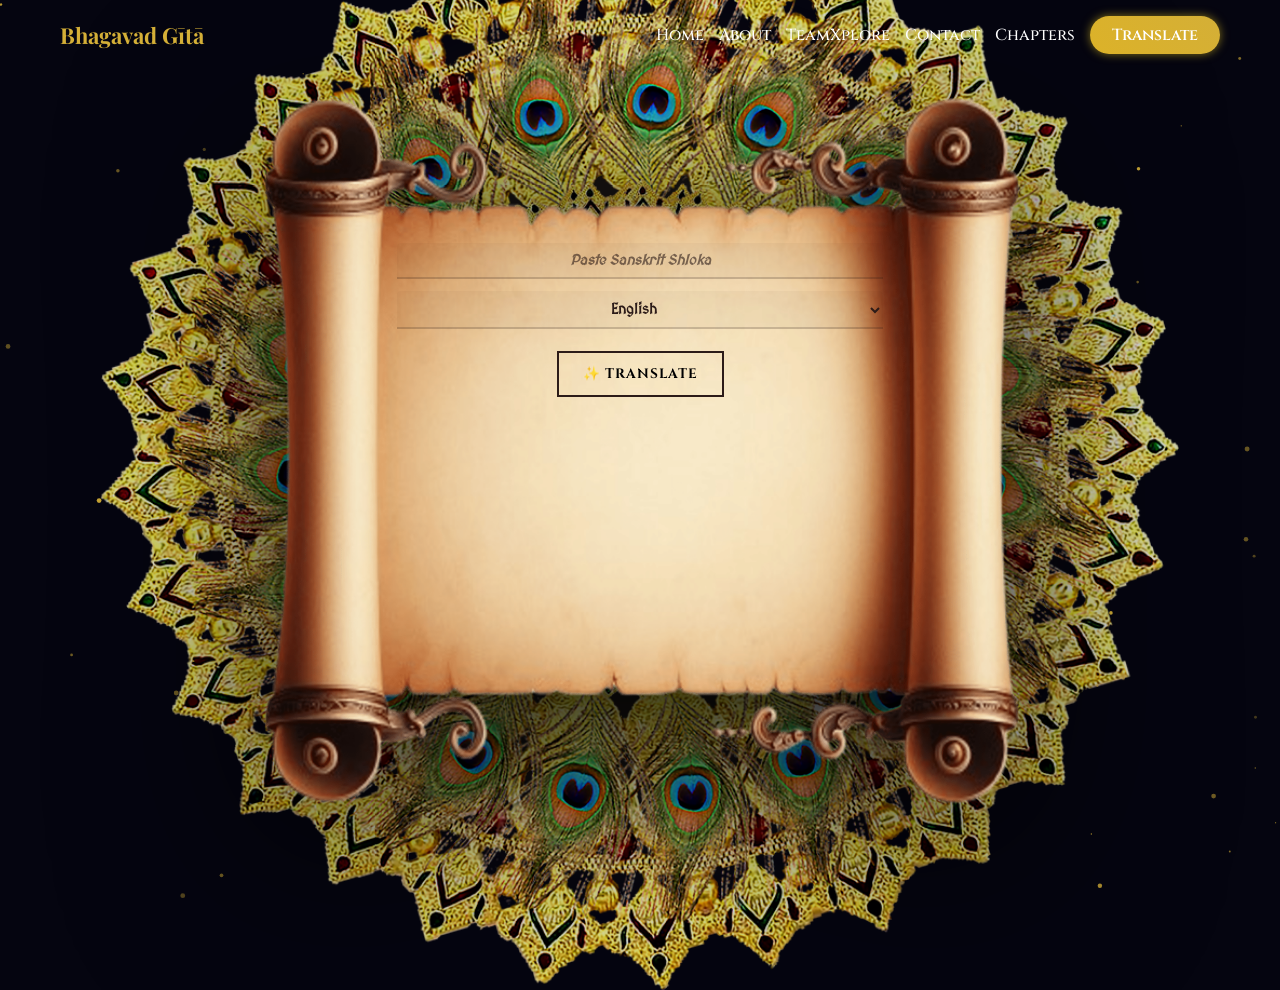
==== commit e8b8d07e: "Add amazing button animations: hover lift, glow pulse, ripple effect, press animation" ====
--- a/frontend/BV/translation.html
+++ b/frontend/BV/translation.html
@@ -13,7 +13,6 @@
     <link rel="stylesheet" href="style.css">
     <link rel="stylesheet" href="../shared/transitions.css">
     <link rel="stylesheet" href="../shared/mobile-responsive.css">
-    <link rel="stylesheet" href="translation-page.css">
     <link rel="preconnect" href="https://fonts.googleapis.com">
     <link rel="preconnect" href="https://fonts.gstatic.com" crossorigin>
     <link href="https://fonts.googleapis.com/css2?family=Cinzel:wght@400;700&family=MedievalSharp&family=Playfair+Display:wght@600;700&family=Inter:wght@300;400;500;600&display=swap" rel="stylesheet">
--- a/frontend/BV/style.css
+++ b/frontend/BV/style.css
@@ -273,85 +273,77 @@
 
 .scroll-content {
     position: absolute !important;
-    top: 25% !important;
+    top: 30% !important;              /* 👈 THIS controls vertical position */
     left: 50% !important;
     transform: translateX(-50%) !important;
-    width: 70% !important;
-    max-width: 600px !important;
+    width: 60% !important;
     display: flex !important;
     flex-direction: column !important;
     align-items: center !important;
     gap: 1rem !important;
-    padding: 0 20px !important;
 }
 
 /* 4. Transparent Form */
 .form-card {
-    width: 100% !important;
-    display: flex !important;
-    flex-direction: column !important;
-    gap: 12px !important;
-    align-items: center !important;
+    width: 100%;
+    display: flex;
+    flex-direction: column;
+    gap: 12px;
+    align-items: center;
 }
 
 input, select {
-    width: 90% !important;
-    padding: 8px !important;
-    background: var(--input-bg) !important;
-    border: none !important;
-    border-bottom: 2px solid var(--input-border) !important;
-    font-family: var(--font-body) !important;
-    font-size: 0.9rem !important;
-    color: var(--parchment-ink) !important;
-    font-weight: 700 !important;
-    outline: none !important;
-    text-align: center !important;
-    transition: all 0.3s ease !important;
-    border-radius: 4px 4px 0 0 !important;
-    display: block !important;
-    visibility: visible !important;
-    opacity: 1 !important;
+    width: 90%;
+    padding: 8px;
+    background: var(--input-bg);
+    border: none;
+    border-bottom: 2px solid var(--input-border);
+    font-family: var(--font-body);
+    font-size: 0.9rem;
+    color: var(--parchment-ink);
+    font-weight: 700;
+    outline: none;
+    text-align: center;
+    transition: all 0.3s ease;
+    border-radius: 4px 4px 0 0;
 }
 
 input::placeholder {
-    color: var(--parchment-ink-dim) !important;
-    font-style: italic !important;
+    color: var(--parchment-ink-dim);
+    font-style: italic;
 }
 
 input:focus, select:focus {
-    background: rgba(44, 27, 24, 0.08) !important;
-    border-bottom-color: var(--gold) !important;
+    background: rgba(44, 27, 24, 0.08);
+    border-bottom-color: var(--gold);
 }
 
 button {
-    margin-top: 10px !important;
-    margin-bottom: 4px !important;
-    padding: 12px 24px !important;
-    background: transparent !important;
-    border: 2px solid var(--parchment-ink) !important;
-    font-family: var(--font-title) !important;
-    font-weight: 700 !important;
-    font-size: 0.85rem !important;
-    text-transform: uppercase !important;
-    cursor: pointer !important;
-    transition: all 0.3s ease !important;
-    letter-spacing: 1px !important;
-    display: block !important;
-    visibility: visible !important;
-    opacity: 1 !important;
+    margin-top: 10px;
+    margin-bottom: 4px;
+    padding: 12px 24px;
+    background: transparent;
+    border: 2px solid var(--parchment-ink);
+    font-family: var(--font-title);
+    font-weight: 700;
+    font-size: 0.85rem;
+    text-transform: uppercase;
+    cursor: pointer;
+    transition: all 0.3s ease;
+    letter-spacing: 1px;
 }
 
 button:hover {
-    background: var(--parchment-ink) !important;
-    color: var(--gold) !important;
-    box-shadow: 0 5px 15px rgba(44, 27, 24, 0.3) !important;
-    letter-spacing: 3px !important;
+    background: var(--parchment-ink);
+    color: var(--gold);
+    box-shadow: 0 5px 15px rgba(44, 27, 24, 0.3);
+    letter-spacing: 3px;
 }
 
 button:disabled {
-    opacity: 0.5 !important;
-    cursor: not-allowed !important;
-    border-color: var(--input-border) !important;
+    opacity: 0.5;
+    cursor: not-allowed;
+    border-color: var(--input-border);
 }
 
 /* 5. Output Text & 6. Audio Button */
@@ -363,44 +355,22 @@
     width: 100%;
     min-height: auto;
     margin-top: 6px;
-    max-height: 400px;
-    overflow-y: auto;
-    -webkit-overflow-scrolling: touch;
-}
-
-/* Custom scrollbar for output */
-.output-section::-webkit-scrollbar {
-    width: 6px;
-}
-
-.output-section::-webkit-scrollbar-track {
-    background: rgba(44, 27, 24, 0.1);
-    border-radius: 3px;
-}
-
-.output-section::-webkit-scrollbar-thumb {
-    background: var(--gold);
-    border-radius: 3px;
-}
-
-.output-section::-webkit-scrollbar-thumb:hover {
-    background: #b8941f;
 }
 
 #outputText {
     margin-top: 20px;
     margin-bottom: 10px;
     font-family: var(--font-body);
-    font-size: 1rem;
+    font-size: 1.1rem;
     line-height: 1.8;
     font-weight: 600;
     color: #2c1b18;
+
     text-align: center;
+
     white-space: pre-wrap;
-    word-break: break-word;
-    word-wrap: break-word;
-    max-width: 100%;
-    padding: 0 10px;
+    word-break: normal;
+
     opacity: 0;
     transform: translateY(20px);
 }
@@ -469,139 +439,112 @@
 /* ===== MOBILE RESPONSIVE ===== */
 @media (max-width: 768px) {
     body {
-        background-attachment: scroll !important;
-        overflow-y: auto !important;
-        min-height: 100vh !important;
-        height: auto !important;
+        background-attachment: scroll;
+        overflow-y: auto;
+        min-height: 100vh;
     }
 
     .chakra-layer {
-        width: 80vmin !important;
-        height: 80vmin !important;
-        opacity: 0.5 !important;
-        animation-duration: 240s !important;
+        width: 100vmin;
+        height: 100vmin;
+        opacity: 0.6;
+        animation-duration: 240s;
     }
 
     .chakra-layer::after {
-        display: none !important;
+        display: none;
     }
 
     .scroll-container {
-        width: 95vw !important;
-        min-height: auto !important;
-        height: auto !important;
-        padding: 60px 20px 40px !important;
-        margin: 80px auto 20px !important;
-        filter: drop-shadow(0 20px 40px rgba(0,0,0,0.5)) !important;
+        width: 95vw;
+        min-height: auto;
+        height: auto;
+        padding: 40px 20px;
+        margin: 20px auto;
+        filter: drop-shadow(0 20px 40px rgba(0,0,0,0.5));
     }
 
     .scroll-content {
-        position: relative !important;
-        top: auto !important;
-        left: auto !important;
-        transform: none !important;
-        width: 90% !important;
-        padding: 20px 10px !important;
-        margin-top: 0 !important;
+        position: relative;
+        top: auto;
+        left: auto;
+        transform: none;
+        width: 90%;
+        padding: 20px 10px;
+        margin-top: 40px;
     }
 
     input, select {
-        width: 100% !important;
-        font-size: 16px !important;
-        padding: 12px 8px !important;
+        width: 100%;
+        font-size: 16px;
+        padding: 12px 8px;
     }
 
     button {
-        font-size: 14px !important;
-        padding: 12px 24px !important;
-        min-height: 44px !important;
-        width: 100% !important;
+        font-size: 14px;
+        padding: 12px 24px;
+        min-height: 44px;
     }
 
     #outputText {
-        font-size: 0.9rem !important;
-        line-height: 1.6 !important;
-        padding: 0 5px !important;
-        margin-top: 15px !important;
-        max-height: 300px !important;
-        overflow-y: auto !important;
+        font-size: 0.95rem;
+        line-height: 1.7;
+        padding: 0 10px;
+        margin-top: 15px;
     }
 
     #dustCanvas {
-        opacity: 0.2 !important;
+        opacity: 0.3;
     }
 
     .back-btn {
-        top: 10px !important;
-        left: 10px !important;
-        padding: 6px 12px !important;
-        font-size: 14px !important;
-    }
-
-    /* Mobile navbar adjustments */
-    body.translation-page .navbar {
-        padding: 0.5rem 1rem !important;
-    }
-
-    body.translation-page .navbar .logo {
-        font-size: 1.2rem !important;
+        top: 10px;
+        left: 10px;
+        padding: 6px 12px;
+        font-size: 14px;
     }
 }
 
 @media (max-width: 480px) {
     .scroll-container {
-        width: 98vw !important;
-        padding: 50px 15px 30px !important;
-        margin: 70px auto 15px !important;
+        width: 98vw;
+        padding: 30px 15px;
     }
 
     .scroll-content {
-        width: 95% !important;
-        padding: 15px 5px !important;
+        width: 95%;
+        padding: 15px 5px;
     }
 
     #outputText {
-        font-size: 0.85rem !important;
-        line-height: 1.5 !important;
-        padding: 0 3px !important;
+        font-size: 0.9rem;
+        line-height: 1.6;
     }
 
     input, select {
-        font-size: 15px !important;
-        padding: 10px 6px !important;
+        font-size: 15px;
+        padding: 10px 6px;
     }
 
     button {
-        font-size: 13px !important;
-        padding: 10px 20px !important;
-    }
-
-    .chakra-layer {
-        width: 70vmin !important;
-        height: 70vmin !important;
-        opacity: 0.4 !important;
+        font-size: 13px;
+        padding: 10px 20px;
     }
 }
 
 @media (max-width: 768px) and (orientation: landscape) {
     .scroll-container {
-        min-height: auto !important;
-        padding: 40px 15px 30px !important;
-        margin: 60px auto 15px !important;
+        min-height: auto;
+        padding: 20px 15px;
     }
 
     .scroll-content {
-        margin-top: 0 !important;
+        margin-top: 20px;
     }
 
     #outputText {
-        max-height: 200px !important;
-        overflow-y: auto !important;
-    }
-
-    body {
-        height: auto !important;
-        min-height: 100vh !important;
+        max-height: 40vh;
+        overflow-y: auto;
     }
 }
 .back-btn {
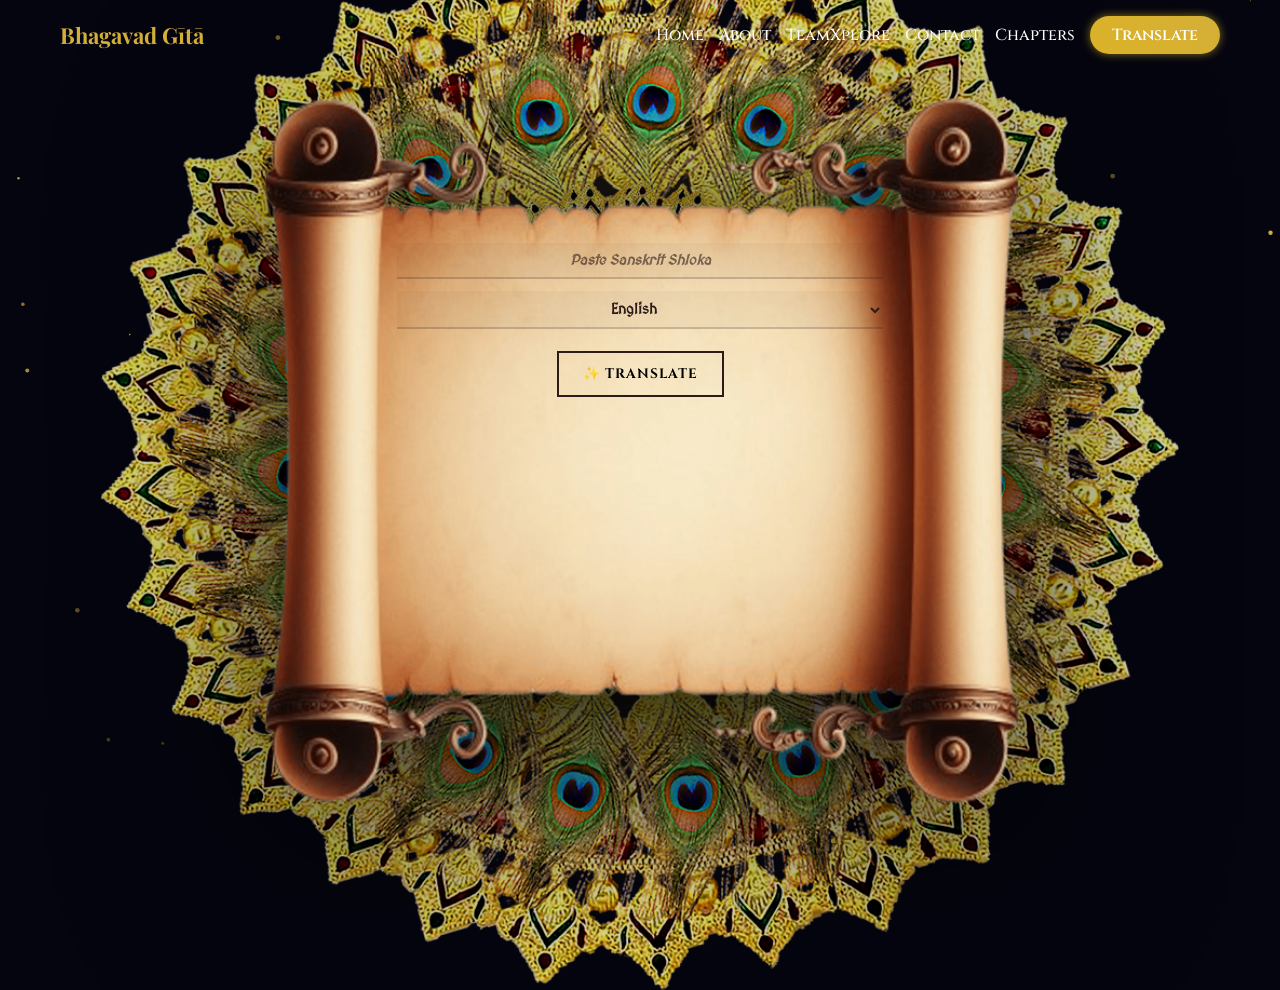
==== commit e1b5db66: "PERFORMANCE: Reduce particles (20/40), smaller chakra, faster loader, GPU acceleration" ====
--- a/frontend/BV/translation.html
+++ b/frontend/BV/translation.html
@@ -191,6 +191,28 @@
             }
         }
         document.addEventListener("DOMContentLoaded", autoPasteShloka);
+
+        // Fast page load - hide loader quickly
+        window.addEventListener('load', function() {
+            const loader = document.querySelector('.page-loader');
+            if (loader) {
+                loader.style.opacity = '0';
+                setTimeout(() => {
+                    loader.style.display = 'none';
+                }, 300);
+            }
+        });
+
+        // Remove loader after 2 seconds even if not fully loaded
+        setTimeout(function() {
+            const loader = document.querySelector('.page-loader');
+            if (loader) {
+                loader.style.opacity = '0';
+                setTimeout(() => {
+                    loader.style.display = 'none';
+                }, 300);
+            }
+        }, 2000);
     </script>
 
 </body>
--- a/frontend/BV/style.css
+++ b/frontend/BV/style.css
@@ -358,6 +358,7 @@
 }
 
 #outputText {
+    width:85%;
     margin-top: 20px;
     margin-bottom: 10px;
     font-family: var(--font-body);
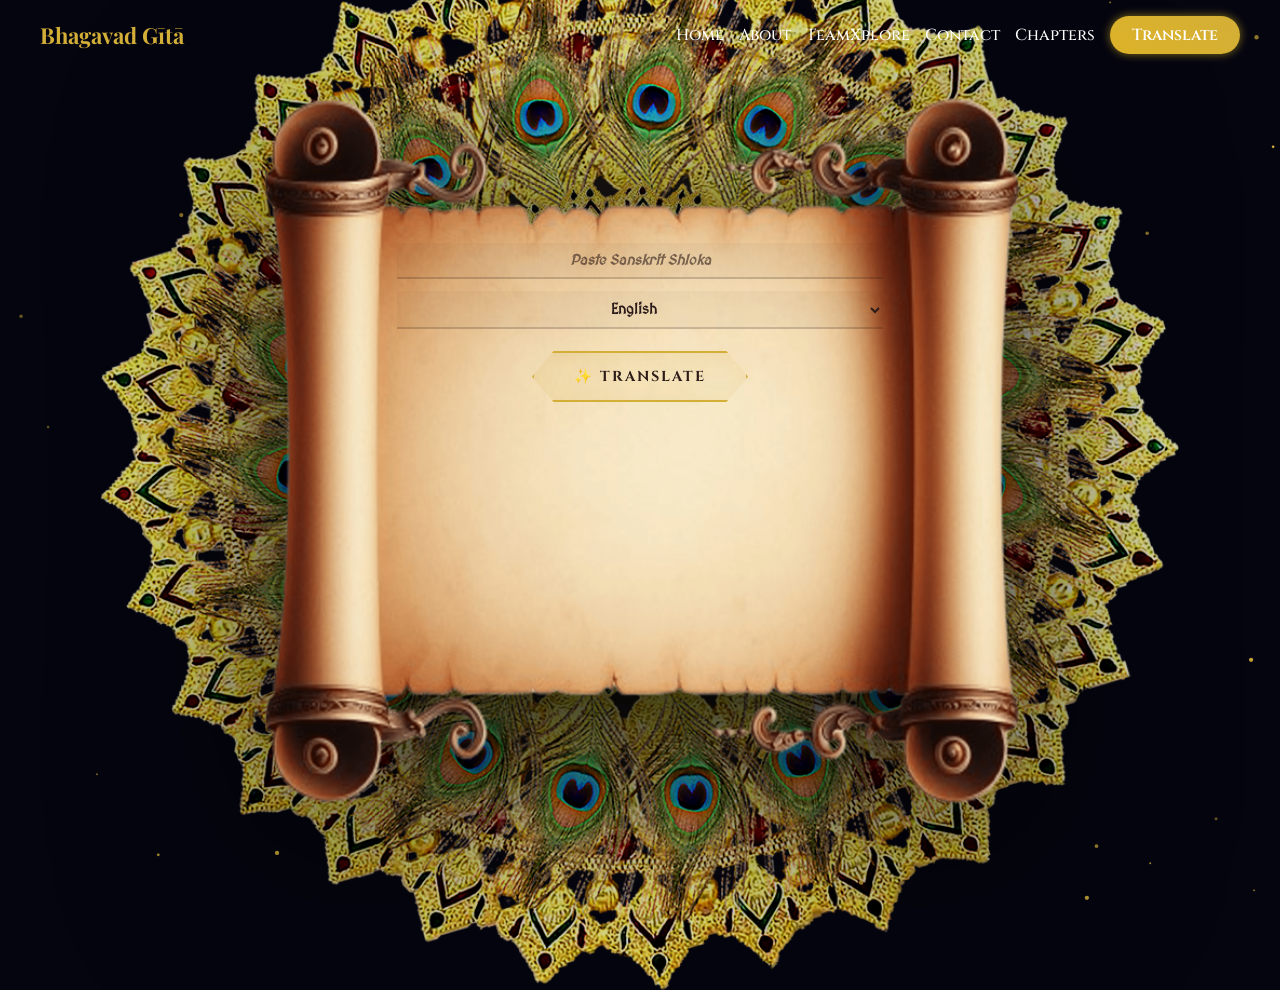
==== commit 146bba01: "PERFORMANCE: Reduce particles (20/40), smaller chakra, faster loader, GPU acceleration" ====
--- a/frontend/BV/translation.html
+++ b/frontend/BV/translation.html
@@ -171,6 +171,9 @@
             <!-- Output Section -->
             <div id="outputSection" class="output-section" style="visibility: hidden;">
                 <p id="outputText"></p>
+                <button id="listenBtn" class="listen-btn" style="display: none;">
+                    🔊 Listen
+                </button>
             </div>
 
         </div>
@@ -216,4 +219,4 @@
     </script>
 
 </body>
-</html>
+</html>
--- a/frontend/BV/style.css
+++ b/frontend/BV/style.css
@@ -46,6 +46,30 @@
     z-index: 1000 !important;
     background: transparent !important;
     backdrop-filter: none !important;
+}
+
+body.translation-page .navbar .container {
+    padding-left: 20px !important;
+    padding-right: 40px !important;
+}
+
+body.translation-page .navbar .nav-content {
+    padding-left: 0 !important;
+    padding-right: 0 !important;
+    display: flex !important;
+    justify-content: space-between !important;
+    width: 100% !important;
+}
+
+body.translation-page .navbar .logo {
+    margin-left: 0 !important;
+}
+
+body.translation-page .navbar .right-section {
+    margin-left: auto !important;
+    display: flex !important;
+    align-items: center !important;
+    gap: 15px !important;
 }
 
 body.translation-page .navbar.scrolled {
@@ -321,29 +345,194 @@
 button {
     margin-top: 10px;
     margin-bottom: 4px;
-    padding: 12px 24px;
-    background: transparent;
-    border: 2px solid var(--parchment-ink);
+    padding: 14px 40px;
+    background: linear-gradient(135deg, rgba(212, 175, 55, 0.1), rgba(212, 175, 55, 0.05));
+    border: 2px solid var(--gold);
     font-family: var(--font-title);
     font-weight: 700;
-    font-size: 0.85rem;
+    font-size: 0.9rem;
     text-transform: uppercase;
     cursor: pointer;
-    transition: all 0.3s ease;
-    letter-spacing: 1px;
+    transition: all 0.4s cubic-bezier(0.175, 0.885, 0.32, 1.275);
+    letter-spacing: 2px;
+    position: relative;
+    overflow: hidden;
+    color: var(--parchment-ink);
+    
+    /* Hexagonal shape */
+    clip-path: polygon(
+        10% 0%, 90% 0%, 
+        100% 50%, 
+        90% 100%, 10% 100%, 
+        0% 50%
+    );
+    
+    box-shadow: 
+        0 0 20px rgba(212, 175, 55, 0.3),
+        inset 0 0 20px rgba(212, 175, 55, 0.1);
+}
+
+button::before {
+    content: '';
+    position: absolute;
+    top: 50%;
+    left: 50%;
+    width: 0;
+    height: 0;
+    border-radius: 50%;
+    background: radial-gradient(circle, var(--gold-glow), transparent);
+    transform: translate(-50%, -50%);
+    transition: width 0.6s, height 0.6s;
+}
+
+button:hover::before {
+    width: 300px;
+    height: 300px;
 }
 
 button:hover {
-    background: var(--parchment-ink);
-    color: var(--gold);
-    box-shadow: 0 5px 15px rgba(44, 27, 24, 0.3);
+    background: linear-gradient(135deg, var(--gold), #b8941f);
+    color: white;
+    transform: scale(1.05) translateY(-3px);
+    box-shadow: 
+        0 10px 30px rgba(212, 175, 55, 0.5),
+        0 0 40px rgba(212, 175, 55, 0.4),
+        inset 0 0 30px rgba(255, 255, 255, 0.2);
     letter-spacing: 3px;
+}
+
+button:active {
+    transform: scale(0.98) translateY(0);
 }
 
 button:disabled {
     opacity: 0.5;
     cursor: not-allowed;
     border-color: var(--input-border);
+    transform: none;
+}
+
+/* Listen Button - Star/Burst Shape */
+.listen-btn {
+    margin-top: 20px;
+    padding: 20px 60px;
+    background: linear-gradient(135deg, #0a0e27 0%, #1a1a3e 50%, #2d1b69 100%);
+    border: 3px solid var(--gold);
+    color: var(--gold);
+    font-family: var(--font-title);
+    font-weight: 700;
+    font-size: 1.05rem;
+    text-transform: uppercase;
+    cursor: pointer;
+    transition: all 0.4s ease;
+    letter-spacing: 2px;
+    position: relative;
+    overflow: hidden;
+    
+    /* Star/Burst shape - 16 points for smooth curves */
+    clip-path: polygon(
+        50% 0%,
+        61% 35%,
+        98% 35%,
+        68% 57%,
+        79% 91%,
+        50% 70%,
+        21% 91%,
+        32% 57%,
+        2% 35%,
+        39% 35%
+    );
+    
+    box-shadow: 
+        0 0 40px rgba(212, 175, 55, 0.6),
+        0 0 80px rgba(212, 175, 55, 0.4),
+        inset 0 0 40px rgba(212, 175, 55, 0.15);
+    
+    animation: listenPulse 2.5s ease-in-out infinite;
+}
+
+@keyframes listenPulse {
+    0%, 100% {
+        box-shadow: 
+            0 0 40px rgba(212, 175, 55, 0.6),
+            0 0 80px rgba(212, 175, 55, 0.4),
+            inset 0 0 40px rgba(212, 175, 55, 0.15);
+    }
+    50% {
+        box-shadow: 
+            0 0 60px rgba(212, 175, 55, 0.8),
+            0 0 120px rgba(212, 175, 55, 0.6),
+            inset 0 0 60px rgba(212, 175, 55, 0.25);
+    }
+}
+
+.listen-btn::before {
+    content: '';
+    position: absolute;
+    top: -100%;
+    left: -100%;
+    width: 300%;
+    height: 300%;
+    background: conic-gradient(
+        from 0deg,
+        transparent,
+        rgba(212, 175, 55, 0.4),
+        transparent 30%
+    );
+    animation: listenRotate 4s linear infinite;
+}
+
+@keyframes listenRotate {
+    0% {
+        transform: rotate(0deg);
+    }
+    100% {
+        transform: rotate(360deg);
+    }
+}
+
+.listen-btn::after {
+    content: '🎵';
+    position: absolute;
+    top: 50%;
+    left: 50%;
+    transform: translate(-50%, -50%) scale(0);
+    font-size: 3.5rem;
+    opacity: 0;
+    transition: all 0.5s cubic-bezier(0.68, -0.55, 0.265, 1.55);
+    filter: drop-shadow(0 0 10px rgba(212, 175, 55, 0.8));
+}
+
+.listen-btn:hover {
+    background: linear-gradient(135deg, var(--gold), #ffd700, #ffed4e);
+    color: #0a0e27;
+    transform: scale(1.15);
+    border-color: #ffd700;
+    box-shadow: 
+        0 0 70px rgba(255, 215, 0, 0.9),
+        0 0 140px rgba(255, 215, 0, 0.7),
+        inset 0 0 60px rgba(255, 255, 255, 0.4);
+    letter-spacing: 4px;
+}
+
+.listen-btn:hover::after {
+    opacity: 0.5;
+    transform: translate(-50%, -50%) scale(1);
+}
+
+.listen-btn:active {
+    transform: scale(1.08);
+}
+
+.listen-btn:disabled {
+    opacity: 0.6;
+    cursor: not-allowed;
+    transform: none;
+    animation: none;
+}
+
+.listen-btn:disabled::before {
+    animation: none;
 }
 
 /* 5. Output Text & 6. Audio Button */
@@ -837,4 +1026,4 @@
 .glow-btn:hover {
   transform: translateY(-2px);
   box-shadow: 0 0 20px rgba(237, 224, 40, 0.9);
-}
+}
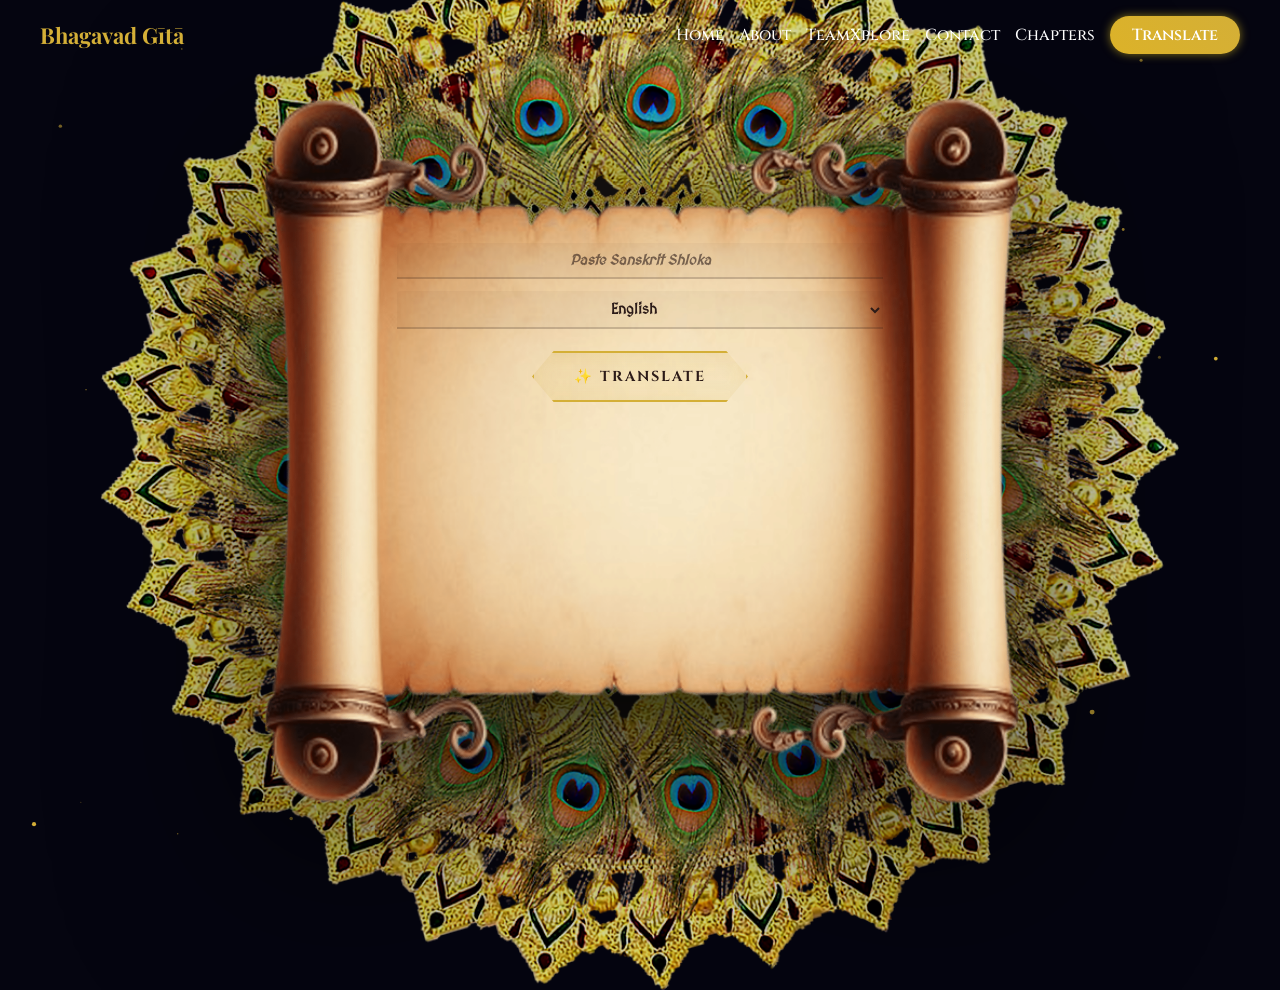
==== commit a399bf67: "PERFORMANCE: Reduce particles (20/40), smaller chakra, faster loader, GPU acceleration" ====
--- a/frontend/BV/translation.html
+++ b/frontend/BV/translation.html
@@ -11,6 +11,7 @@
     
     <link rel="stylesheet" href="../Dashboard/style.css">
     <link rel="stylesheet" href="style.css">
+    <link rel="stylesheet" href="../shared/universal-loader.css">
     <link rel="stylesheet" href="../shared/transitions.css">
     <link rel="stylesheet" href="../shared/mobile-responsive.css">
     <link rel="preconnect" href="https://fonts.googleapis.com">
@@ -181,6 +182,7 @@
 
     <canvas id="dustCanvas"></canvas>
 
+    <script src="../shared/universal-loader.js"></script>
     <script src="../config.js"></script>
     <script src="script.js"></script>
     <script src="../shared/transitions.js"></script>
@@ -194,28 +196,6 @@
             }
         }
         document.addEventListener("DOMContentLoaded", autoPasteShloka);
-
-        // Fast page load - hide loader quickly
-        window.addEventListener('load', function() {
-            const loader = document.querySelector('.page-loader');
-            if (loader) {
-                loader.style.opacity = '0';
-                setTimeout(() => {
-                    loader.style.display = 'none';
-                }, 300);
-            }
-        });
-
-        // Remove loader after 2 seconds even if not fully loaded
-        setTimeout(function() {
-            const loader = document.querySelector('.page-loader');
-            if (loader) {
-                loader.style.opacity = '0';
-                setTimeout(() => {
-                    loader.style.display = 'none';
-                }, 300);
-            }
-        }, 2000);
     </script>
 
 </body>
--- a/frontend/shared/universal-loader.css
+++ b/frontend/shared/universal-loader.css
@@ -0,0 +1,321 @@
+/* ===== UNIVERSAL PAGE LOADER - RESPONSIVE ===== */
+
+.page-loader {
+    position: fixed;
+    top: 0;
+    left: 0;
+    width: 100%;
+    height: 100%;
+    background: linear-gradient(135deg, #0a0e27 0%, #1a1a3e 50%, #2d1b69 100%);
+    display: flex;
+    flex-direction: column;
+    justify-content: center;
+    align-items: center;
+    z-index: 9999;
+    transition: opacity 0.5s ease, visibility 0.5s ease;
+}
+
+.page-loader.hidden {
+    opacity: 0;
+    visibility: hidden;
+    pointer-events: none;
+}
+
+/* Rotating Chakra Loader */
+.loader-chakra {
+    width: 80px;
+    height: 80px;
+    border: 4px solid transparent;
+    border-top-color: #d4af37;
+    border-right-color: #d4af37;
+    border-radius: 50%;
+    animation: chakraSpin 1.2s linear infinite;
+    position: relative;
+    box-shadow: 
+        0 0 30px rgba(212, 175, 55, 0.5),
+        inset 0 0 20px rgba(212, 175, 55, 0.3);
+}
+
+.loader-chakra::before {
+    content: '';
+    position: absolute;
+    top: 50%;
+    left: 50%;
+    transform: translate(-50%, -50%);
+    width: 60px;
+    height: 60px;
+    border: 3px solid transparent;
+    border-bottom-color: #ffd700;
+    border-left-color: #ffd700;
+    border-radius: 50%;
+    animation: chakraSpin 0.8s linear infinite reverse;
+}
+
+.loader-chakra::after {
+    content: '';
+    position: absolute;
+    top: 50%;
+    left: 50%;
+    transform: translate(-50%, -50%);
+    width: 40px;
+    height: 40px;
+    border: 2px solid transparent;
+    border-top-color: #b8941f;
+    border-right-color: #b8941f;
+    border-radius: 50%;
+    animation: chakraSpin 0.6s linear infinite;
+}
+
+@keyframes chakraSpin {
+    0% {
+        transform: rotate(0deg);
+    }
+    100% {
+        transform: rotate(360deg);
+    }
+}
+
+/* Loading Text */
+.loader-text {
+    margin-top: 30px;
+    font-family: 'Cinzel', serif;
+    font-size: 1.2rem;
+    color: #d4af37;
+    letter-spacing: 3px;
+    text-transform: uppercase;
+    animation: loaderPulse 1.5s ease-in-out infinite;
+    text-shadow: 0 0 20px rgba(212, 175, 55, 0.6);
+}
+
+@keyframes loaderPulse {
+    0%, 100% {
+        opacity: 0.6;
+    }
+    50% {
+        opacity: 1;
+    }
+}
+
+/* Loading Progress Bar (Optional) */
+.loader-progress {
+    width: 200px;
+    height: 3px;
+    background: rgba(212, 175, 55, 0.2);
+    border-radius: 10px;
+    margin-top: 20px;
+    overflow: hidden;
+    position: relative;
+}
+
+.loader-progress::before {
+    content: '';
+    position: absolute;
+    top: 0;
+    left: -100%;
+    width: 100%;
+    height: 100%;
+    background: linear-gradient(90deg, transparent, #d4af37, transparent);
+    animation: loaderProgress 1.5s ease-in-out infinite;
+}
+
+@keyframes loaderProgress {
+    0% {
+        left: -100%;
+    }
+    100% {
+        left: 100%;
+    }
+}
+
+/* ===== RESPONSIVE ADJUSTMENTS ===== */
+
+/* Mobile Devices (Portrait) */
+@media (max-width: 480px) {
+    .loader-chakra {
+        width: 60px;
+        height: 60px;
+        border-width: 3px;
+    }
+    
+    .loader-chakra::before {
+        width: 45px;
+        height: 45px;
+        border-width: 2px;
+    }
+    
+    .loader-chakra::after {
+        width: 30px;
+        height: 30px;
+        border-width: 2px;
+    }
+    
+    .loader-text {
+        font-size: 0.9rem;
+        letter-spacing: 2px;
+        margin-top: 20px;
+    }
+    
+    .loader-progress {
+        width: 150px;
+        height: 2px;
+    }
+}
+
+/* Tablets (Portrait) */
+@media (min-width: 481px) and (max-width: 768px) {
+    .loader-chakra {
+        width: 70px;
+        height: 70px;
+    }
+    
+    .loader-chakra::before {
+        width: 52px;
+        height: 52px;
+    }
+    
+    .loader-chakra::after {
+        width: 35px;
+        height: 35px;
+    }
+    
+    .loader-text {
+        font-size: 1rem;
+        letter-spacing: 2.5px;
+    }
+    
+    .loader-progress {
+        width: 180px;
+    }
+}
+
+/* Tablets (Landscape) and Small Desktops */
+@media (min-width: 769px) and (max-width: 1024px) {
+    .loader-chakra {
+        width: 75px;
+        height: 75px;
+    }
+    
+    .loader-chakra::before {
+        width: 56px;
+        height: 56px;
+    }
+    
+    .loader-chakra::after {
+        width: 38px;
+        height: 38px;
+    }
+    
+    .loader-text {
+        font-size: 1.1rem;
+    }
+}
+
+/* Large Screens */
+@media (min-width: 1441px) {
+    .loader-chakra {
+        width: 100px;
+        height: 100px;
+        border-width: 5px;
+    }
+    
+    .loader-chakra::before {
+        width: 75px;
+        height: 75px;
+        border-width: 4px;
+    }
+    
+    .loader-chakra::after {
+        width: 50px;
+        height: 50px;
+        border-width: 3px;
+    }
+    
+    .loader-text {
+        font-size: 1.4rem;
+        letter-spacing: 4px;
+        margin-top: 40px;
+    }
+    
+    .loader-progress {
+        width: 250px;
+        height: 4px;
+    }
+}
+
+/* Landscape Orientation Adjustments */
+@media (max-height: 500px) and (orientation: landscape) {
+    .loader-chakra {
+        width: 50px;
+        height: 50px;
+        border-width: 2px;
+    }
+    
+    .loader-chakra::before {
+        width: 38px;
+        height: 38px;
+        border-width: 2px;
+    }
+    
+    .loader-chakra::after {
+        width: 25px;
+        height: 25px;
+        border-width: 1px;
+    }
+    
+    .loader-text {
+        font-size: 0.8rem;
+        margin-top: 15px;
+        letter-spacing: 1.5px;
+    }
+    
+    .loader-progress {
+        width: 120px;
+        height: 2px;
+        margin-top: 10px;
+    }
+}
+
+/* High DPI Displays */
+@media (-webkit-min-device-pixel-ratio: 2), (min-resolution: 192dpi) {
+    .loader-chakra {
+        box-shadow: 
+            0 0 40px rgba(212, 175, 55, 0.6),
+            inset 0 0 25px rgba(212, 175, 55, 0.4);
+    }
+    
+    .loader-text {
+        text-shadow: 0 0 25px rgba(212, 175, 55, 0.7);
+    }
+}
+
+/* Reduced Motion Preference */
+@media (prefers-reduced-motion: reduce) {
+    .loader-chakra,
+    .loader-chakra::before,
+    .loader-chakra::after {
+        animation-duration: 3s;
+    }
+    
+    .loader-text {
+        animation: none;
+        opacity: 1;
+    }
+    
+    .loader-progress::before {
+        animation-duration: 3s;
+    }
+}
+
+/* Dark Mode Support */
+@media (prefers-color-scheme: dark) {
+    .page-loader {
+        background: linear-gradient(135deg, #000000 0%, #0a0a0a 50%, #1a1a1a 100%);
+    }
+}
+
+/* Print - Hide Loader */
+@media print {
+    .page-loader {
+        display: none !important;
+    }
+}
